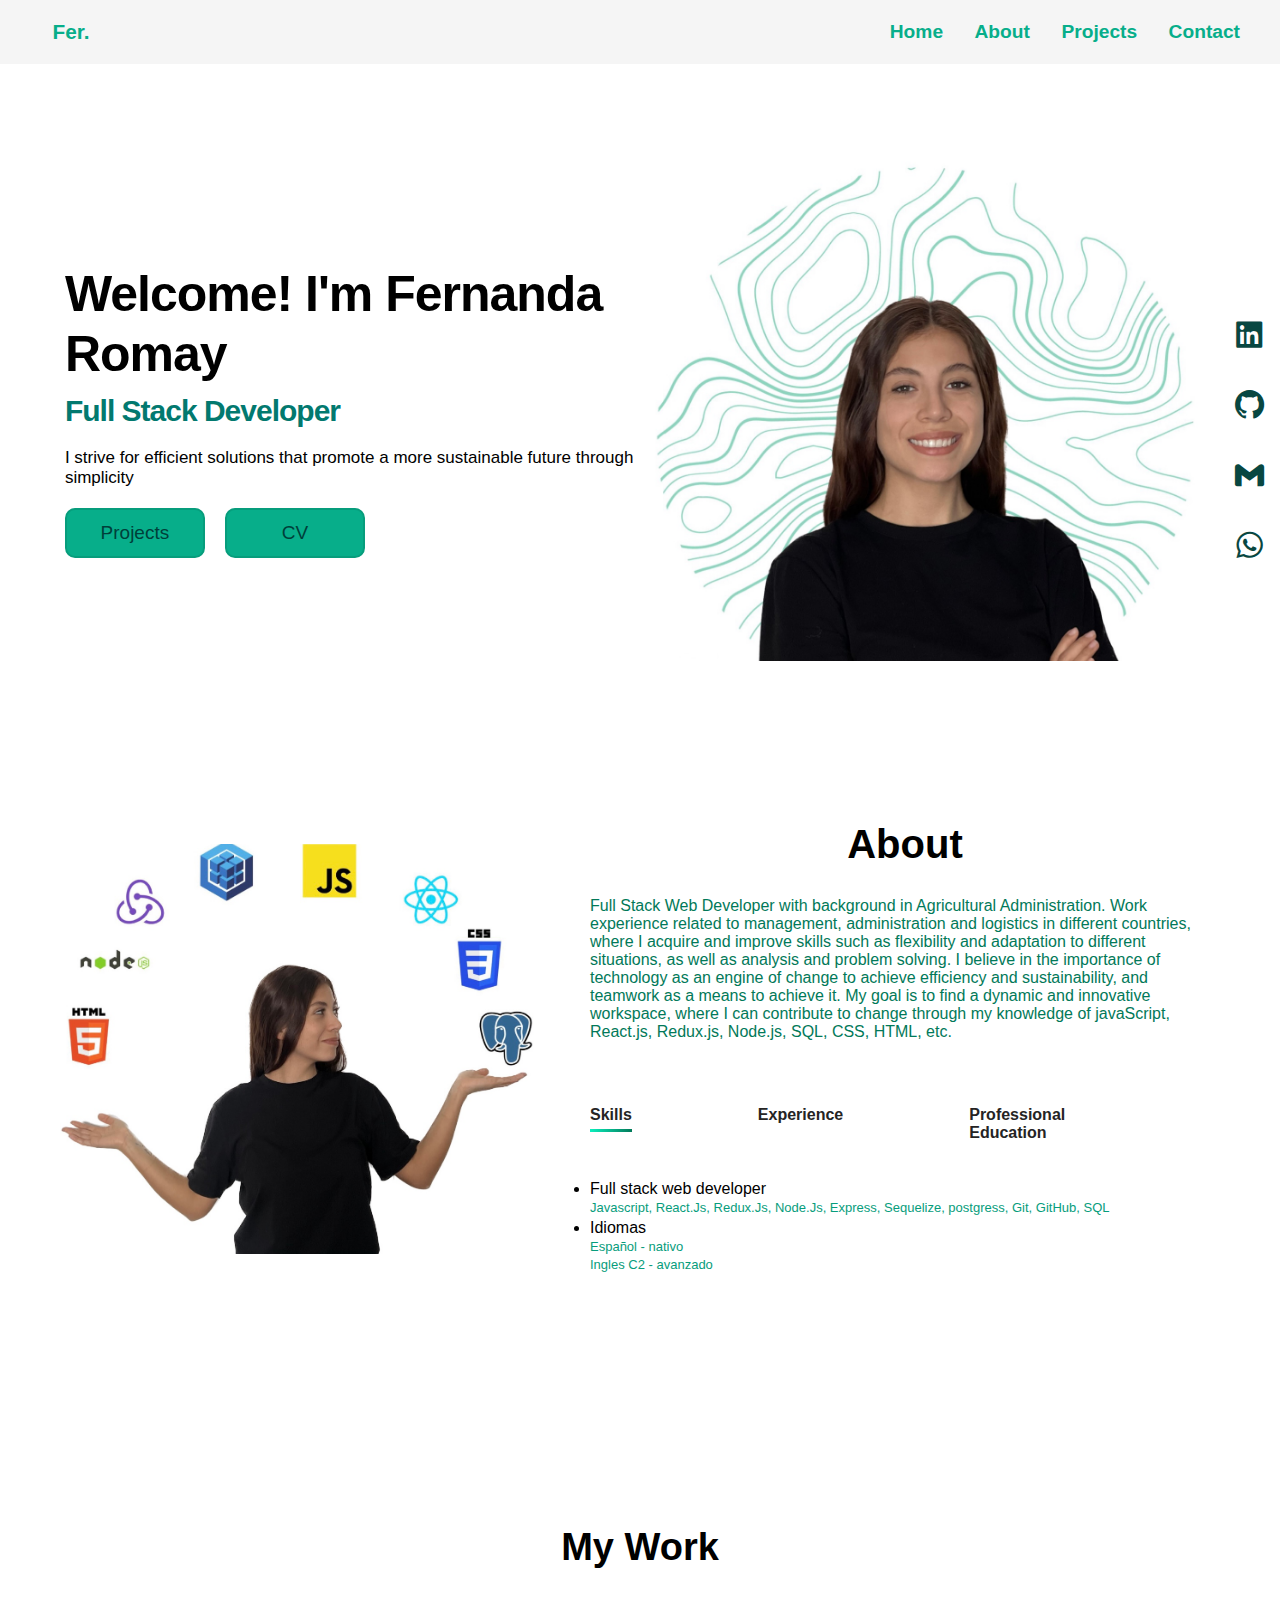
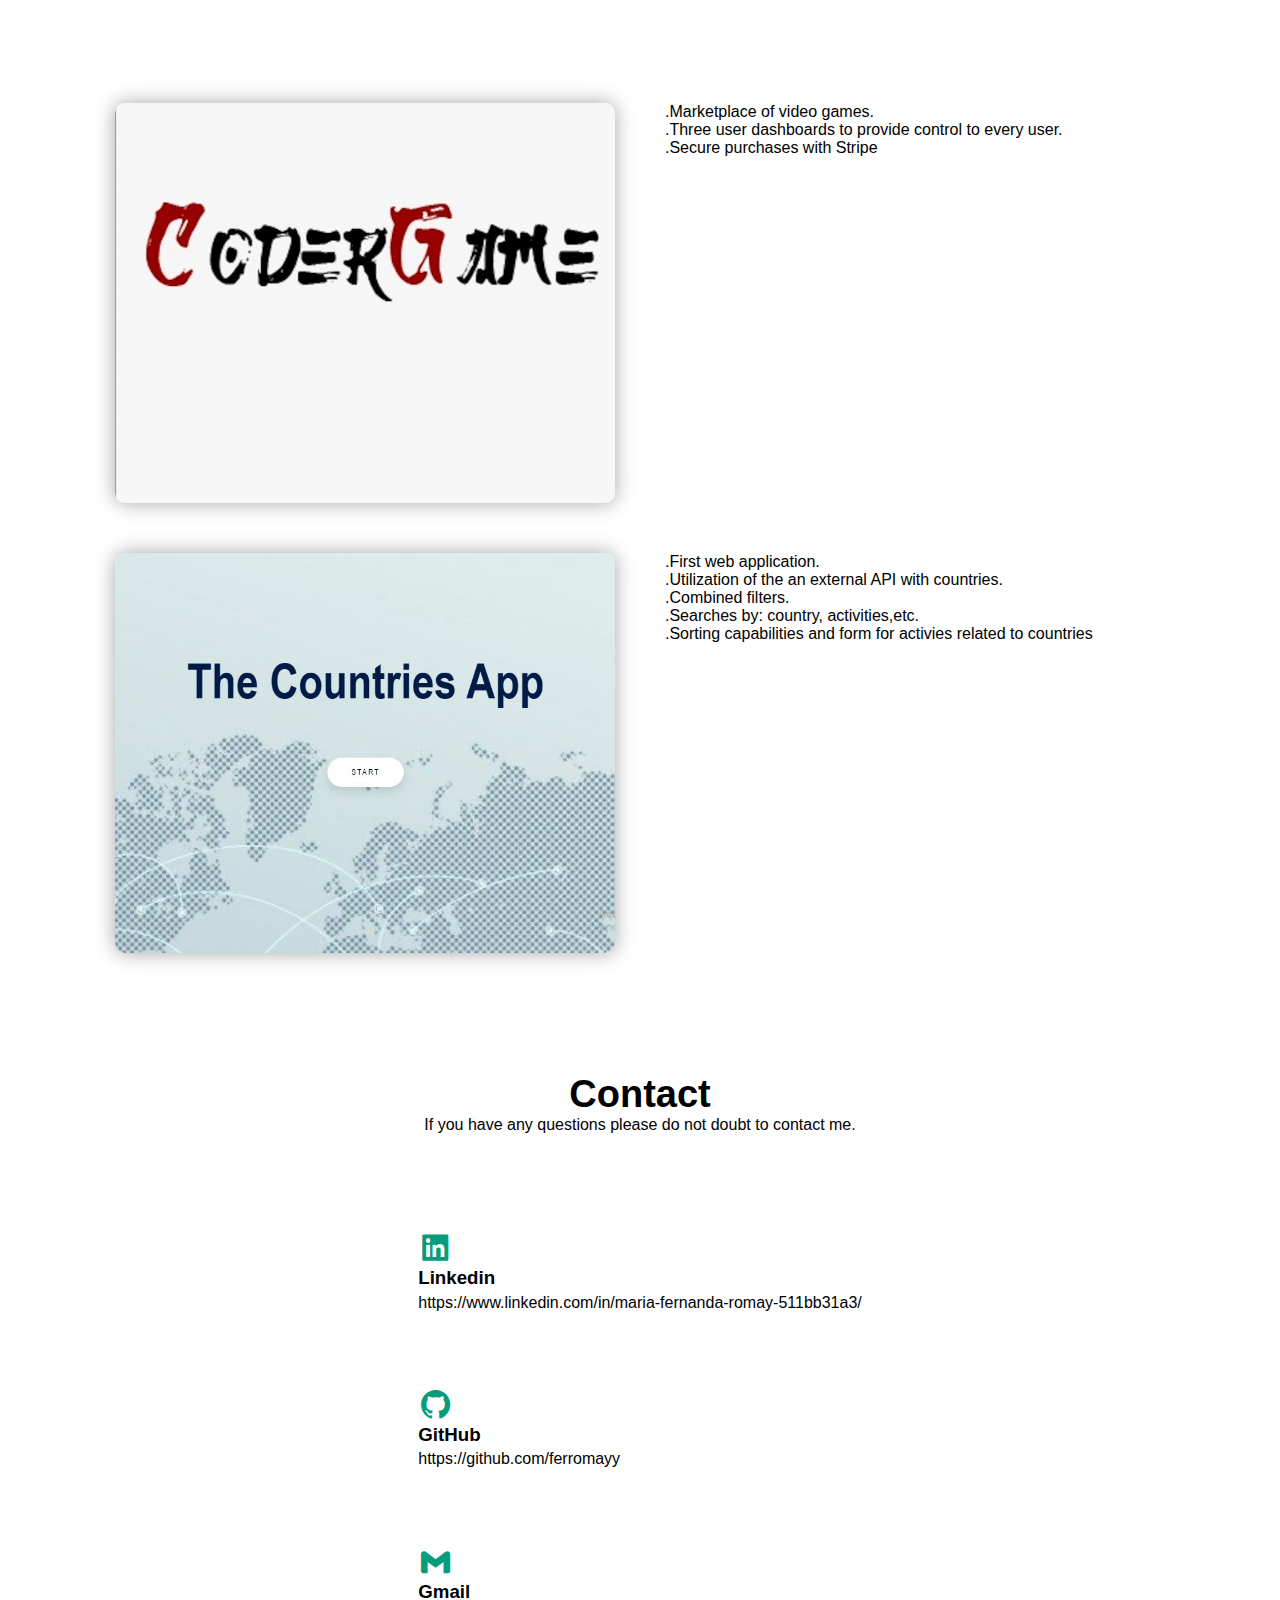
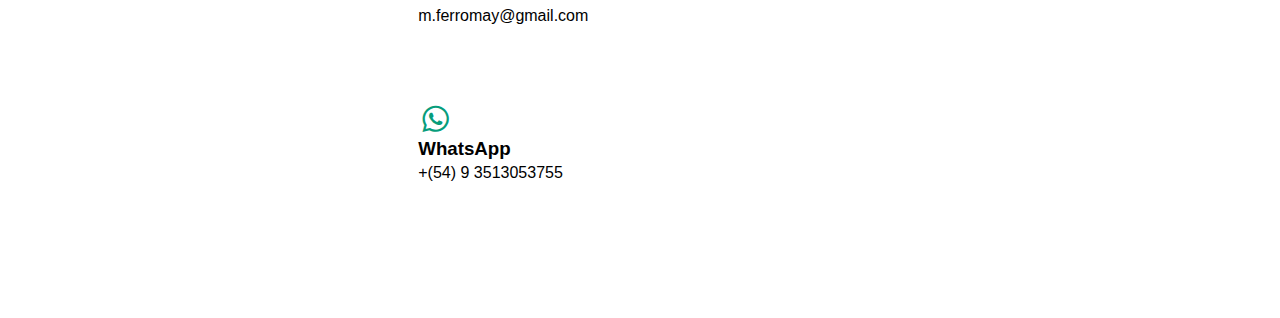
==== index.html @ 8a8bac2b "click photo" ====
<!DOCTYPE html>
<html lang="en">
  <head>
    <meta charset="UTF-8" />
    <meta http-equiv="X-UA-Compatible" content="IE=edge" />
    <meta name="viewport" content="width=device-width, initial-scale=1.0" />
    <link rel="stylesheet" href="porfolio.css" />
    <link rel="preconnect" href="https://fonts.googleapis.com" />
    <link rel="preconnect" href="https://fonts.gstatic.com" crossorigin />
    <link
      href="https://fonts.googleapis.com/css2?family=Roboto:wght@300;900&display=swap"
      rel="stylesheet"
    />
    <link
      href="https://unpkg.com/boxicons@2.1.4/css/boxicons.min.css"
      rel="stylesheet"
    />

    <title>Document</title>
  </head>
  <body id="homeH">
    <div id="homee">
      <div class="header">
        <a class="logo" href="#">Fer.</a>
        <nav>
          <a href="#homee" class="navBar">Home</a>
          <a href="#about" class="navBar">About</a>
          <a href="#portfolio" class="navBar">Projects</a>
          <a href="#contactt" class="navBar">Contact</a>
        </nav>
      </div>

      <section class="home">
        <div class="containerrr">
          <div class="home-content">
            <h1 class="content">Welcome! I'm Fernanda Romay</h1>
            <h3 class="content">Full Stack Developer</h3>
            <p class="content">
              I strive for efficient solutions that promote a more sustainable
              future through simplicity
            </p>
            <div class="btn-controller">
              <a href="#portfolio">Projects</a>
              <a href="#" id="btn-descargar">CV</a>
            </div>
          </div>
          <div class="imagee">
            <div class="imageee1" id="img3"></div>
          </div>
        </div>
        <div class="contact">
          <a href="https://www.linkedin.com/in/maria-fernanda-romay-511bb31a3/"
            ><i class="bx bxl-linkedin-square"></i
          ></a>
          <a href="https://github.com/ferromayy"
            ><i class="bx bxl-github"></i
          ></a>
          <a href="mailto:m.ferromay@gmail.com"><i class="bx bxl-gmail"></i></a>
          <a href="https://wa.me/5493513053755"
            ><i class="bx bxl-whatsapp"></i
          ></a>
        </div>
      </section>
    </div>
    <!-- ----------------about------------------------------ -->
    <div id="about">
      <div class="containerr">
        <div class="row">
          <div class="colum1">
            <div id="img4"></div>
          </div>
          <div class="colum2">
            <h1>About</h1>
            <p>
              Full Stack Web Developer with background in Agricultural
              Administration. Work experience related to management,
              administration and logistics in different countries, where I
              acquire and improve skills such as flexibility and adaptation to
              different situations, as well as analysis and problem solving. I
              believe in the importance of technology as an engine of change to
              achieve efficiency and sustainability, and teamwork as a means to
              achieve it. My goal is to find a dynamic and innovative workspace,
              where I can contribute to change through my knowledge of
              javaScript, React.js, Redux.js, Node.js, SQL, CSS, HTML, etc.
            </p>
            <div class="colum-2-3">
              <h3 class="tabb activee" onclick="opentab('skills')">Skills</h3>
              <h3 class="tabb" onclick="opentab('experience')">Experience</h3>
              <h3 class="tabb" onclick="opentab('professional education')">
                Professional Education
              </h3>
            </div>
            <div class="colum-content activeee" id="skills">
              <ul>
                <li>
                  <span> Full stack web developer</span> <br /><span
                    class="sentence"
                  >
                    Javascript, React.Js, Redux.Js, Node.Js, Express, Sequelize,
                    postgress, Git, GitHub, SQL</span
                  >
                </li>
                <li>
                  <span> Idiomas</span> <br />
                  <span class="sentence"
                    >Español - nativo <br />
                    Ingles C2 - avanzado</span
                  >
                </li>
              </ul>
            </div>
            <div class="colum-content" id="experience">
              <ul>
                <li>
                  <span>Teaching assistant Henry Bootcamp</span> <br />
                  <span class="sentence">
                    Coordinate a group of new joining students throughout the
                    bootcamp experience
                  </span>
                  <br />
                  <span class="sentence">
                    Guide students in the first steps of the course
                  </span>
                  <br />
                  <span class="sentence">
                    Provide assistance in solving exercises and encourage group
                    teamwork
                  </span>
                </li>
                <li>
                  <span>Administration. Tortuga Hostel</span> <br />
                  <span class="sentence">
                    Payment processing, invoicing, collection,Customer service
                    and reservation management.</span
                  >
                </li>
                <li>
                  <span>Co-Founder. Eirene Candles</span> <br /><span
                    class="sentence"
                  >
                    Implementing the strategic and operative plans of the,
                    coordinating network management, marketing and customer
                    service business.</span
                  >
                </li>
                <li>
                  <span>Supply chain administrator. Acopiacruz SRL</span> <br />
                  <span class="sentence">
                    Planning and control over suppliers and buyers
                  </span>
                  <br />
                  <span class="sentence"
                    >Invoicing with suppliers and buyers for month-end closing.
                  </span>
                </li>
              </ul>
            </div>
            <div class="colum-content" id="professional education">
              <ul>
                <li>
                  <span>Full Stack Web Developer. Henry Bootcamp</span> <br />
                  <span class="sentence">
                    700 hours of theoretical and practical courses
                  </span>
                </li>
                <li>
                  <span
                    >Degree in Agricultural Administration. Siglo XXI
                    University</span
                  >
                  <br />
                  <span class="sentence"> Completed.</span>
                </li>
              </ul>
            </div>
          </div>
        </div>
      </div>
    </div>
    <!-- -----------------------------PORTFOLIO------------------------- -->

    <div id="portfolio">
      <div class="container">
        <div class="tituloPortfolio">
          <h1 class="subtitle">My Work</h1>
        </div>
        <div class="workList">
          <div class="work" id="img1">
            <a
              href="https://github.com/ferromayy/CoderGame"
              class="project-link"
            >
              <div class="layer">
                <a href="https://github.com/ferromayy/CoderGame">
                  <h3>Codergame</h3>
                  <p>click for more info</p>
                </a>
              </div>
            </a>
          </div>
          <p>
            .Marketplace of video games. <br />
            .Three user dashboards to provide control to every user. <br />
            .Secure purchases with Stripe
          </p>
          <div class="work" id="img2">
            <a href="https://youtu.be/m0IdfXW7nZQ" class="project-link">
              <div class="layer">
                <a href="https://youtu.be/m0IdfXW7nZQ">
                  <h3>Countries App</h3>
                  <p>Click for more info</p>
                </a>
              </div>
            </a>
          </div>
          <p>
            .First web application. <br />
            .Utilization of the an external API with countries. <br />
            .Combined filters. <br />
            .Searches by: country, activities,etc. <br />
            .Sorting capabilities and form for activies related to countries
          </p>
        </div>
      </div>
    </div>

    <!----------------------------------contact------------------------------>

    <section id="contactt">
      <div class="contentt">
        <h2>Contact</h2>
        <p>If you have any questions please do not doubt to contact me.</p>
      </div>
      <div class="container4">
        <div class="contact4">
          <div class="box4">
            <div class="icon">
              <a
                href="https://www.linkedin.com/in/maria-fernanda-romay-511bb31a3/"
                ><i class="bx bxl-linkedin-square"></i
              ></a>
            </div>
            <div class="text">
              <h3>Linkedin</h3>
              <p>https://www.linkedin.com/in/maria-fernanda-romay-511bb31a3/</p>
            </div>
          </div>
          <div class="box4">
            <div class="icon">
              <a href="https://github.com/ferromayy"
                ><i class="bx bxl-github"></i
              ></a>
            </div>
            <div class="text">
              <h3>GitHub</h3>
              <p>https://github.com/ferromayy</p>
            </div>
          </div>
          <div class="box4">
            <div class="icon">
              <a href="mailto:m.ferromay@gmail.com"
                ><i class="bx bxl-gmail"></i
              ></a>
            </div>
            <div class="text">
              <h3>Gmail</h3>
              <p>m.ferromay@gmail.com</p>
            </div>
          </div>
          <div class="box4">
            <div class="icon">
              <a href="https://wa.me/5493513053755"
                ><i class="bx bxl-whatsapp"></i
              ></a>
            </div>
            <div class="text">
              <h3>WhatsApp</h3>
              <p>+(54) 9 3513053755</p>
            </div>
          </div>
        </div>
      </div>
    </section>

    <script>
      var tablinks = document.getElementsByClassName("tabb");
      var tabcontents = document.getElementsByClassName("colum-content");

      function opentab(tabname) {
        for (tablink of tablinks) {
          tablink.classList.remove("activee");
        }
        for (tabcontent of tabcontents) {
          tabcontent.classList.remove("activeee");
        }
        event.currentTarget.classList.add("activee");
        document.getElementById(tabname).classList.add("activeee");
      }

      document
        .getElementById("btn-descargar")
        .addEventListener("click", function () {
          var enlace = document.createElement("a");
          enlace.href =
            "https://docs.google.com/document/d/1o3PkPA6XCC09X92wIki9HeV-8hlhsYtzath4v94EsMU/export?format=pdf";
          enlace.download = "CVferromayEnglish.pdf";
          enlace.click();
        });
    </script>
  </body>
</html>
---- porfolio.css ----
* {
  margin: 0;
  padding: 0;
  box-sizing: border-box;
  text-decoration: none;
  font-family: "Poppins", sans-serif;
  letter-spacing: 0cap;
}
html {
  scroll-behavior: smooth;
}
#homee {
  border: dotted 1px white;
  margin: 0;
}

body {
  background-color: rgb(255, 255, 255);
  /* background-color: whitesmoke; */
}

.header {
  position: fixed;
  top: 0;
  left: 0;
  width: 100%;
  padding: 20px 15px;
  background: whitesmoke;
  /* background: linear-gradient(to right, #0befbd, #027959); */
  display: flex;
  justify-content: space-between;
  align-items: center;
  z-index: 100;
}

.navBar {
  font-size: 120%;
  color: #07ae8a;
  /* color: white; */
  text-decoration-line: none;
  font-weight: 900;
  padding-right: 25px;
  padding-left: 2px;
}

.navBar:hover,
.navBar.active {
  color: #003f3a;
}

.logo {
  font-size: 130%;
  font-weight: 850;
  text-decoration: none;
  color: #07ae8a;
  /* color: white; */
  text-decoration-line: none;
  padding-left: 3%;
}

.home {
  display: flex;
  align-items: center;
  margin-top: 160px;
  padding: 0 5%;
}

.home-content h1 {
  /* text-align: center; */
  font-size: 50px;
  font-weight: 900;
  line-height: 1.2;
  letter-spacing: -1px;
}

.home-content h3 {
  font-size: 30px;
  color: #02796f;
  margin: 10px 0 20px;
  letter-spacing: -1px;
}
.home-content p {
  font-size: 17px;
  margin: 10px 0 20px;
}

.btn-controller {
  display: flex;
  justify-content: space-between;
  width: 300px;
  height: 50px;
  overflow: hidden;
  transition: 0.5s;
}

.btn-controller a {
  position: relative;
  display: inline-flex;
  justify-content: center;
  align-items: center;
  background: #07ae8a;
  width: 140px;
  height: 100%;
  border: #079d7c 2px solid;
  border-radius: 10px;
  font-size: 19px;
  text-decoration: none;
  font-weight: 300;
  color: #003f3a;
  z-index: 1;
  overflow: hidden;
}
.btn-controller a::before {
  content: "";
  position: absolute;
  top: 0;
  left: 0;
  width: 0;
  height: 100%;
  background-color: #f2f5f4;
  z-index: -1;
  transition: 0.5s;
}

.btn-controller a:hover::before {
  width: 100%;
  z-index: -1;
}

.contact {
  margin-top: 5%;
  margin-right: -6%;
  display: flex;
  flex-direction: column;
  align-items: center;
  justify-content: center;
}

.contact a {
  position: relative;
  display: inline-flex;
  align-items: center;
  justify-content: center;
  width: 70px;
  height: 70px;
  background-color: white;
  border: whitesmoke;
  text-decoration: none;
  color: #084741;
  font-size: 35px;
  z-index: 1;
  border-radius: 10%;
  overflow: hidden;
}
.contact a::before {
  color: #003f3a;
  content: "";
  position: absolute;
  top: 0;
  left: 0;
  width: 0;
  height: 100%;
  background-color: #f2f5f4;

  z-index: -1;
  transition: 0.5s;
}

.contact a:hover::before {
  width: 100%;
}

#img3 {
  background-image: url(img/2617C765-BA88-41E9-8394-9683A6A7833C.jpg);
  background-size: cover;
  display: flex;
  justify-content: center;
  background-position: center center;
  background-repeat: no-repeat;
  height: 500px;
  width: 580px;
}

.containerrr {
  margin: auto;
  display: flex;
  flex-direction: row;
  justify-content: space-between;
  align-items: center;
}
@media (max-width: 767px) {
  .home {
    flex-direction: column;
    align-items: center;
  }

  .btn-controller {
    width: 250px;
  }

  .contact {
    display: flex;
    justify-content: center;
    flex-direction: row;
    margin-top: 20px;
    margin-right: 0;
  }
  .contact a {
    width: 50px;
    height: 50px;
    font-size: 25px;
    margin: 5px;
  }

  #img3 {
    height: 300px;
    width: 350px;
  }
}
@media (min-width: 100px) and (max-width: 1100px) {
  .containerrr {
    flex-direction: column;
  }
}

/* -----------about---------------- */

#about {
  padding: 150px 0;
}
.row {
  display: flex;
  justify-content: space-evenly;
  align-items: center;
  padding: 10px;
}
.colum1 {
  display: flex;
  justify-content: center;
}

#img4 {
  background-image: url(img/5D5A8C2C-138E-40E4-97D9-7801634BD71C.jpg);
  background-size: cover;
  background-position: center center;
  background-repeat: no-repeat;
  width: 480px;
  height: 410px;
}
.colum2 {
  display: flex;
  justify-content: center;
  align-items: center;
  flex-direction: column;
  gap: 20px;
  width: 50%;
}

.colum2 h1 {
  font-size: 40px;
  margin-bottom: 10px;
}
.colum2 p {
  color: #027959;
  margin-bottom: 30px;
}

.colum-2-3 {
  display: flex;
  align-items: flex-start;
  margin: 15px;

  width: 100%;
}

.tabb {
  font-size: medium;
  margin-right: 20%;
  color: rgb(37, 36, 36);
  cursor: pointer;
  position: relative;
}
.tabb::after {
  content: "";
  width: 0;
  height: 3px;
  background: linear-gradient(to right, #0befbd, #027959);
  position: absolute;
  left: 0;
  bottom: -8px;
  transition: 0.5s;
}

.tabb.activee::after {
  width: 100%;
}
.colum-content {
  width: 100%;
}
.colum-content ul li {
  margin: 0.5% 0;
}

.sentence {
  color: #079d7c;
  font-size: small;
}
.colum-content {
  display: none;
}

.colum-content.activeee {
  display: block;
}

@media (max-width: 800px) {
  .row {
    flex-direction: column;
  }

  .colum2 {
    width: 100%;
  }

  #img4 {
    width: 300px; /* Utilizamos el 100% para que se ajuste al ancho del contenedor en pantallas pequeñas */
    height: 300px;
    /* padding-top: 20.416%;  */
  }
}
/* ------------------PORTFOLIO------------------ */

#portfolio {
  padding: 20px;

  display: flex;
  align-items: center;
  justify-content: center;
}
.subtitle {
  font-size: 38px;
}
.tituloPortfolio {
  margin: 70px;
  display: flex;
  align-items: center;
  justify-content: center;

  padding-bottom: 5%;
}
.subtitle .container {
  display: flex;
  align-items: center;
  justify-content: center;
  flex-direction: column;
}

.workList {
  padding: 10px;
  display: grid;
  grid-template-columns: 1fr 1fr;
  gap: 50px;
}

.work {
  width: 500px;
  height: 400px;
  border-radius: 15px;
}

.work {
  border-radius: 10px;
  position: relative;
  overflow: hidden;
  box-shadow: 0px 0px 20px 0px rgba(0, 0, 0, 0.356);
}

.work img {
  width: 100%;
  height: 100%;
  object-fit: cover;
  max-width: 100%;
  border-radius: 10px;
  display: block;
  transition: transform 0.5s;
}
.work .project-link {
  display: block;
  width: 100%;
  height: 100%;
  text-decoration: none;
}

#img1 {
  background-size: cover;
  background-image: url(img/WhatsApp\ Image\ 2023-07-20\ at\ 4.06.33\ PM.jpeg);
  background-position: center center;
  background-repeat: no-repeat;
}

#img2 {
  background-image: url(img/WhatsApp\ Image\ 2023-07-20\ at\ 4.06.35\ PM.jpeg);
  background-size: cover;
  background-position: center center;
  background-repeat: no-repeat;
}

.layer {
  background: #07ae8a;
  width: 100%;
  height: 0%;
  border-radius: 10px;
  position: absolute;
  left: 0;
  bottom: 0;
  overflow: hidden;
  display: flex;
  align-items: center;
  justify-content: space-between;
  flex-direction: column;
  text-align: center;
  transition: height 0.8s;
}

a {
  text-decoration: none;
}

.layer h3 {
  color: white;
  margin: 5px;
  margin-bottom: 70px;
  width: 100px;
  height: 180px;

  font-size: 150%;
  display: flex;
  align-items: center;
  justify-content: space-between;
  flex-direction: column;
}

.layer p {
  color: white;
  margin: 5px;

  margin-bottom: 150px;
  display: flex;
  align-items: center;
  justify-content: space-between;
  flex-direction: column;
}

.work:hover img {
  transform: scale(1.1);
}

.work:hover .layer {
  height: 100%;
}

@media (max-width: 800px) {
  .workList {
    grid-template-columns: 1fr;
  }
  #img1 {
    width: 350px;
    height: 300px;
  }
  #img2 {
    width: 350px;
    height: 300px;
  }
}

/* -------------contact--------------------- */
.contact4 {
  margin-top: -9%;
  position: relative;
  min-height: 100vh;
  padding: 20px 100px;
  display: flex;
  justify-content: center;
  /* align-items: center; */
  flex-direction: column;
  background-size: cover;
}

#contactt .contentt {
  max-width: 200%;
  text-align: center;
}

#contactt .contentt h2 {
  font-size: 38px;
}

.container4 {
  display: flex;
  justify-content: center;
  align-items: center;
}

#contactt {
  margin-top: 7%;
}
.box4 {
  margin-top: 12%;
  padding-top: 5%;
}
.text p {
  margin-top: 1%;
}
.icon a i {
  font-size: 35px;
  color: #079d7c;
}

.box4 h3 {
  /* color: #079d7c; */
}

@media (min-width: 100px) and (max-width: 1100px) {
  .row {
    flex-direction: column;
    display: flex;
    justify-content: center;
    align-items: center;
  }
  .colum2 {
    width: 100%;
  }
}
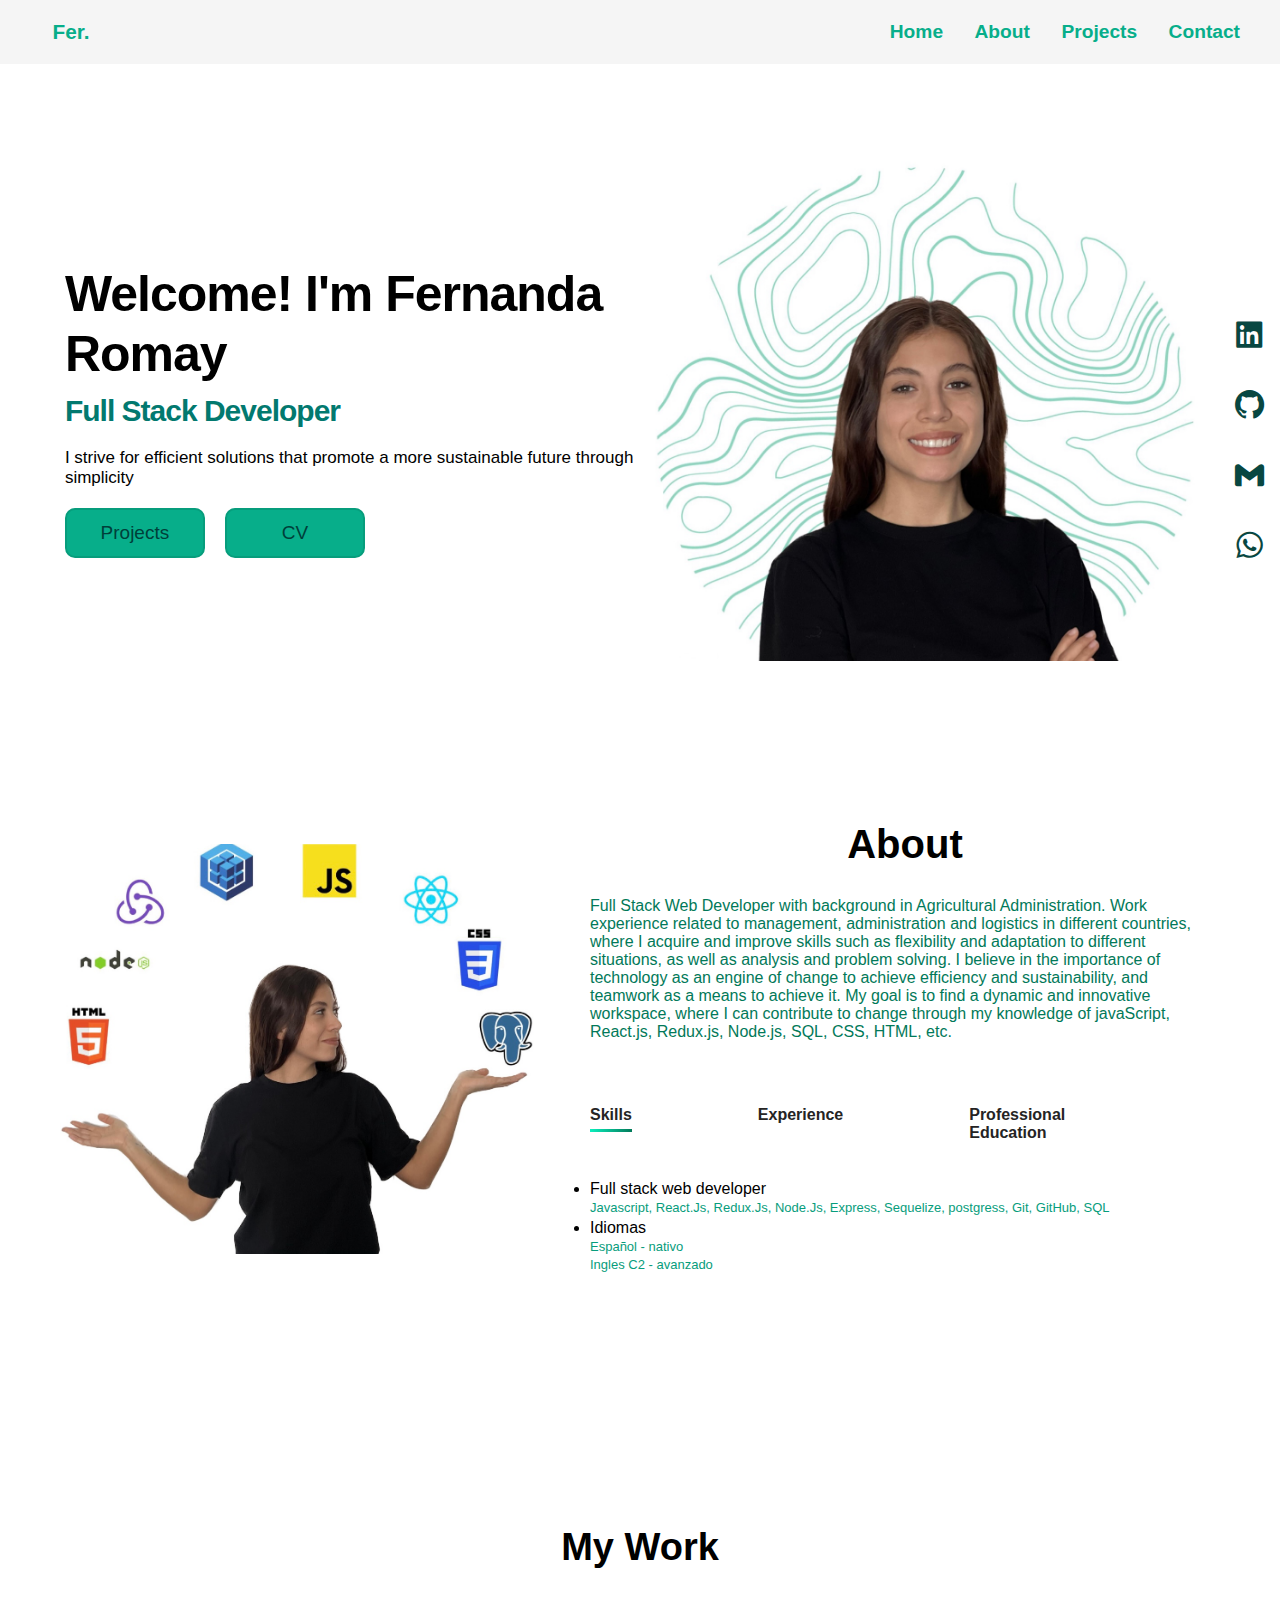
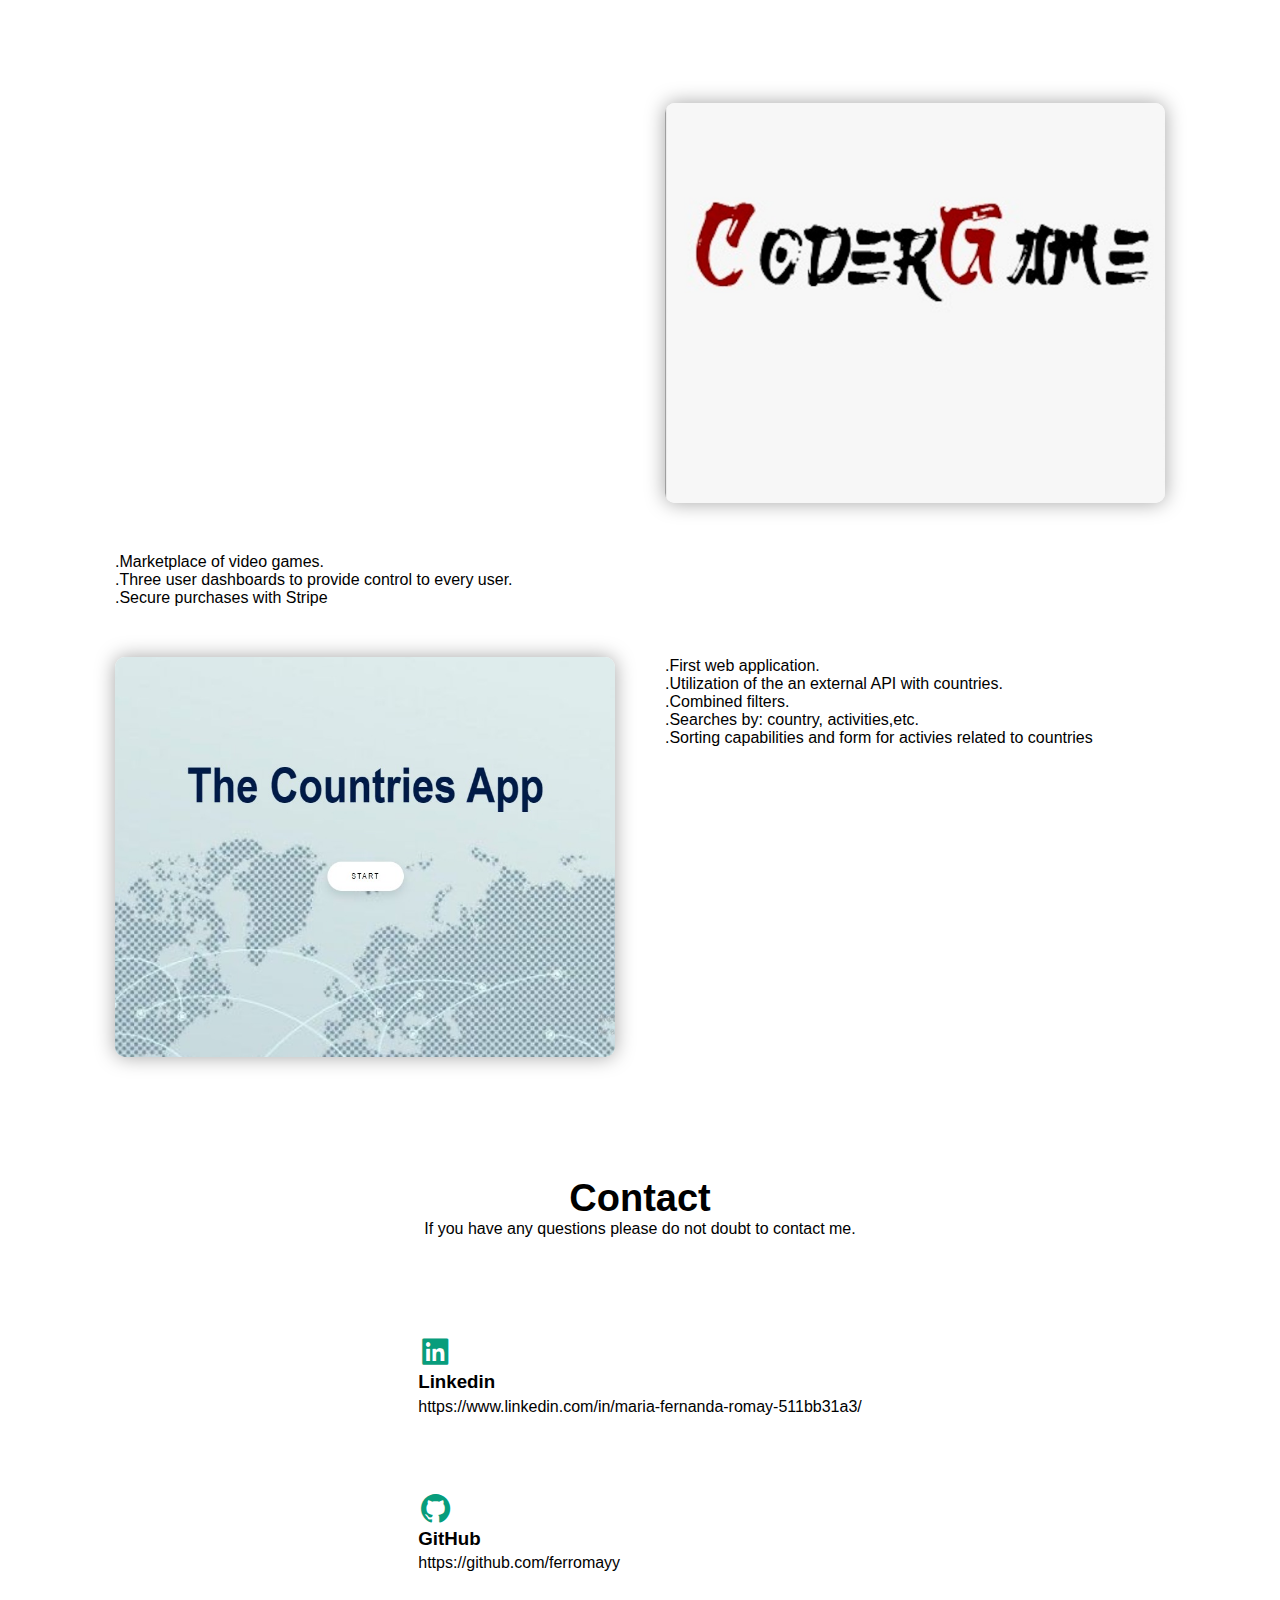
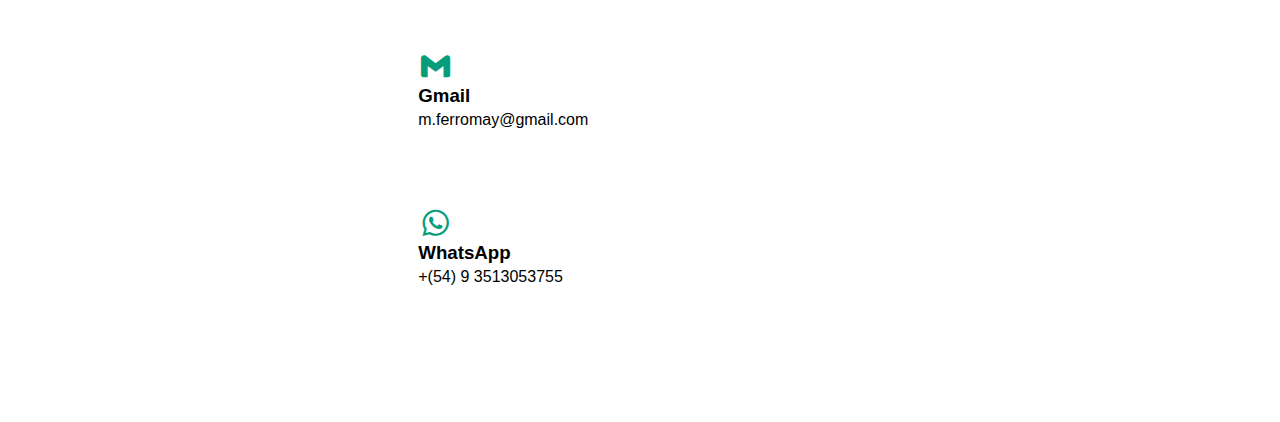
==== commit 0ad61ef8: "touch changes" ====
--- a/index.html
+++ b/index.html
@@ -185,11 +185,12 @@
           <h1 class="subtitle">My Work</h1>
         </div>
         <div class="workList">
+          <a
+          href="https://github.com/ferromayy/CoderGame"
+          class="project-link"
+        >
           <div class="work" id="img1">
-            <a
-              href="https://github.com/ferromayy/CoderGame"
-              class="project-link"
-            >
+          
               <div class="layer">
                 <a href="https://github.com/ferromayy/CoderGame">
                   <h3>Codergame</h3>
@@ -203,8 +204,9 @@
             .Three user dashboards to provide control to every user. <br />
             .Secure purchases with Stripe
           </p>
+          <a href="https://youtu.be/m0IdfXW7nZQ" class="project-link">
           <div class="work" id="img2">
-            <a href="https://youtu.be/m0IdfXW7nZQ" class="project-link">
+            
               <div class="layer">
                 <a href="https://youtu.be/m0IdfXW7nZQ">
                   <h3>Countries App</h3>
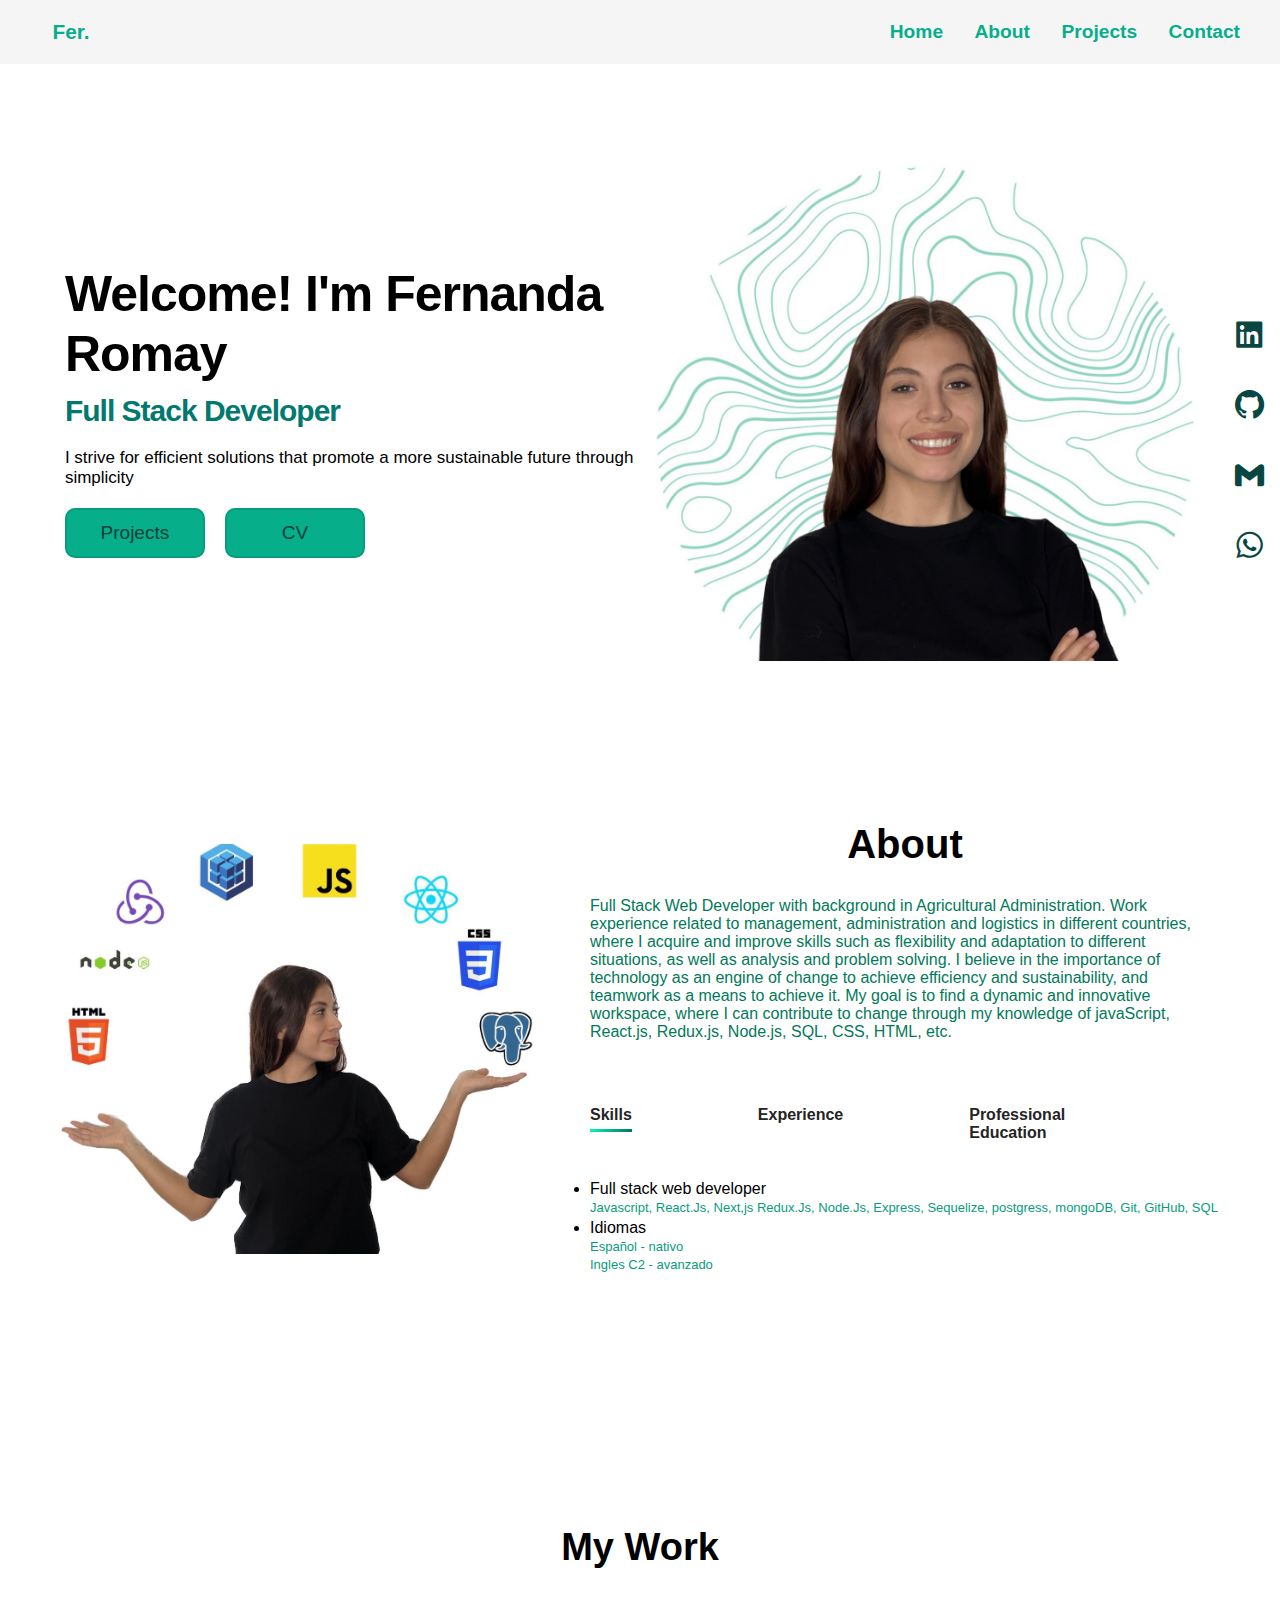
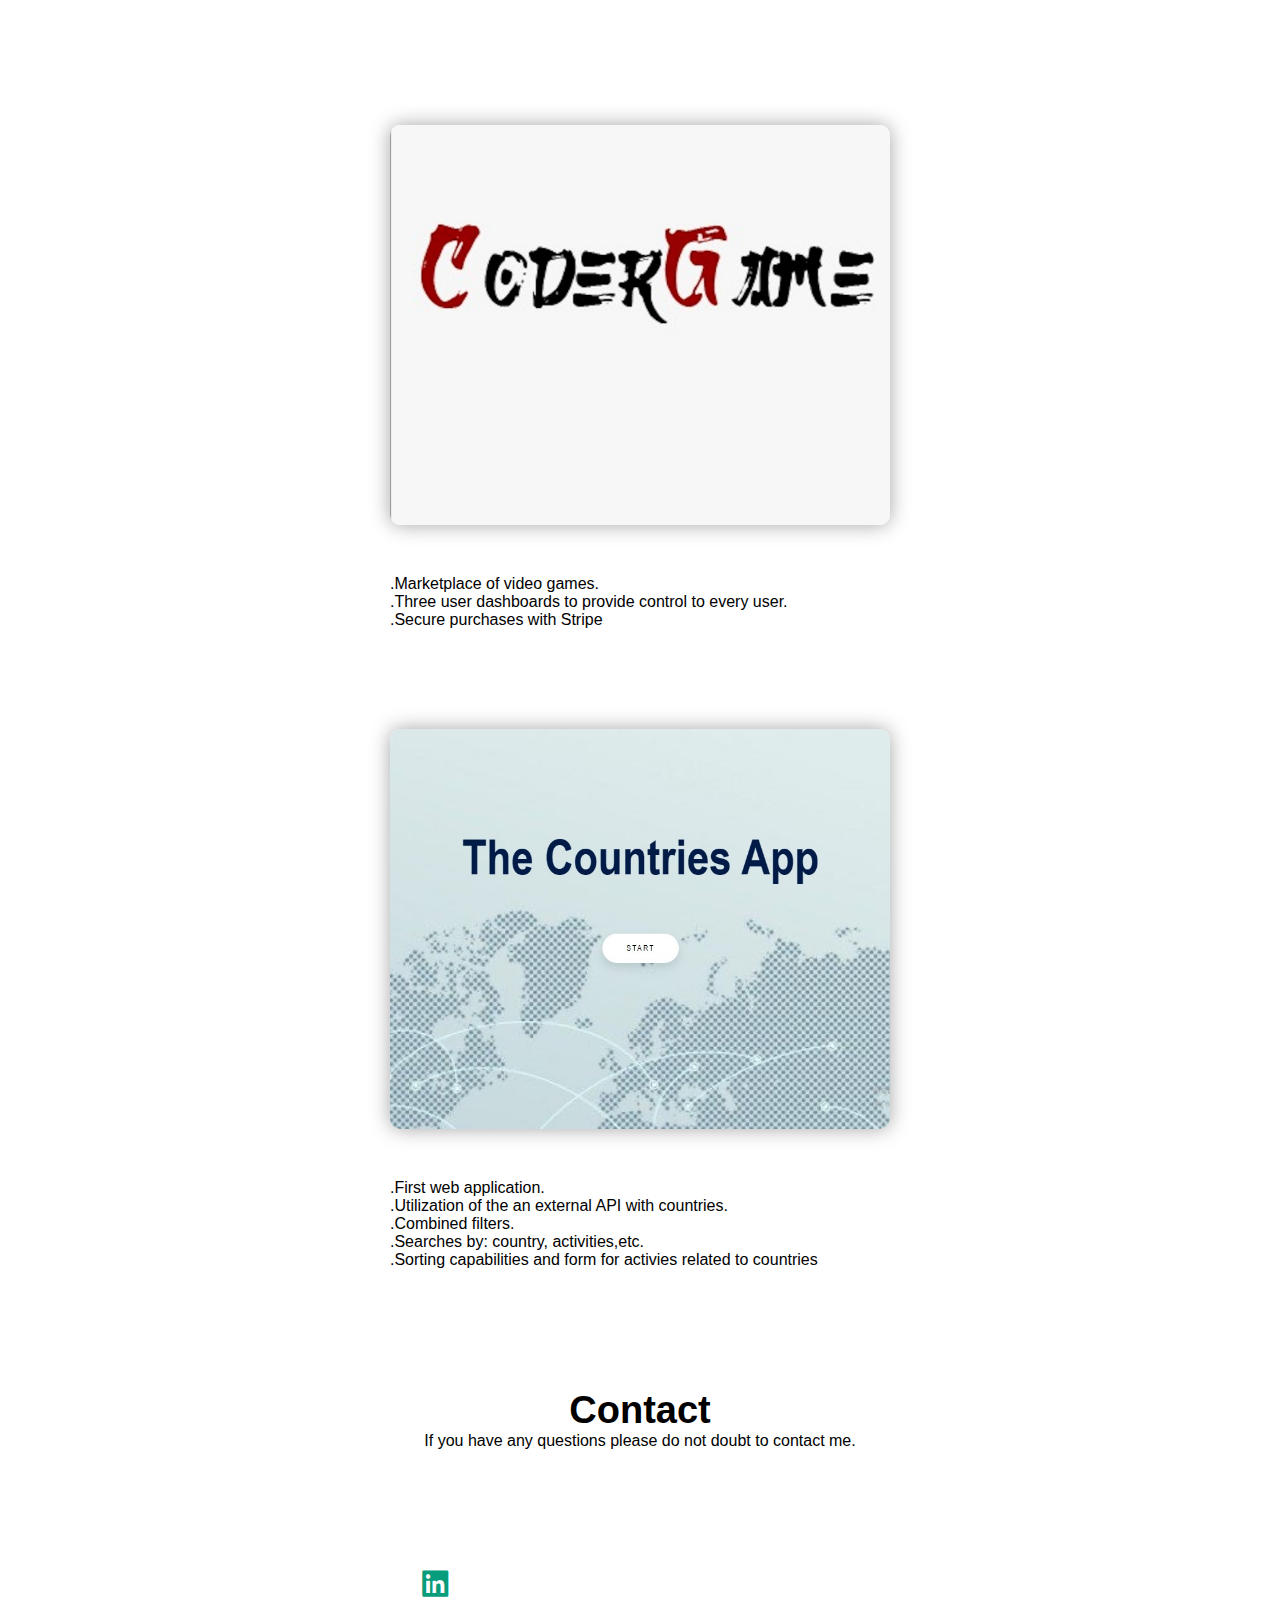
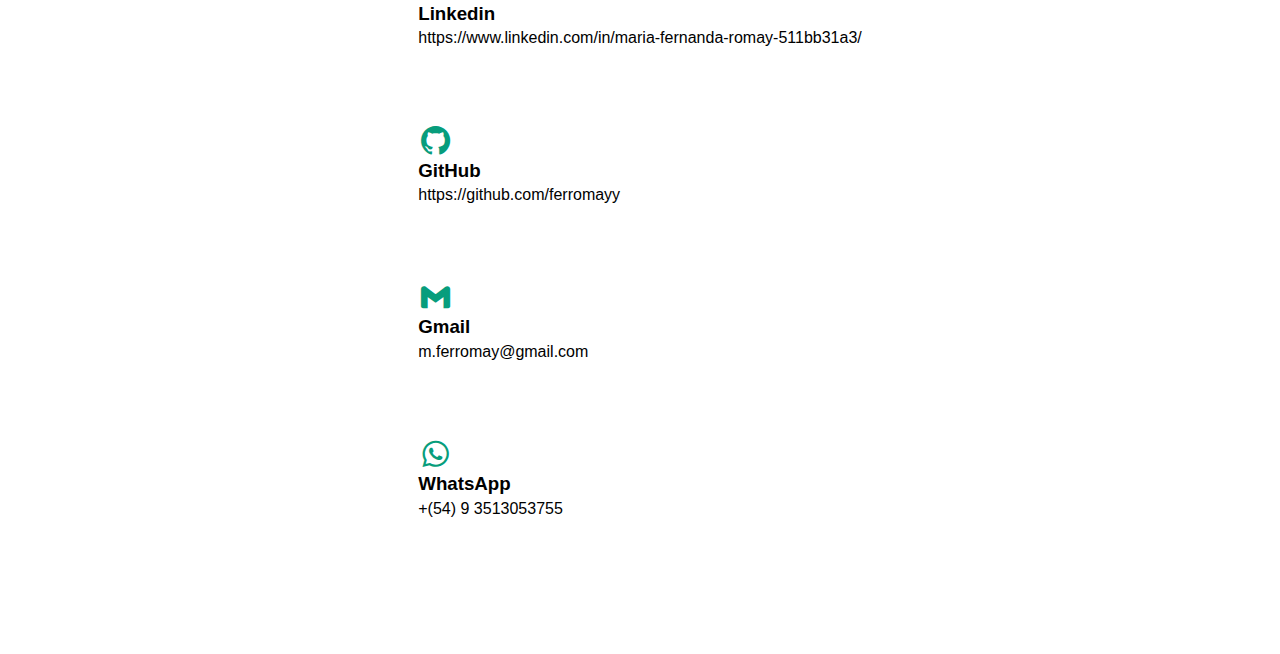
==== commit 7cbae9f4: "add knowledge in about" ====
--- a/index.html
+++ b/index.html
@@ -96,8 +96,8 @@
                   <span> Full stack web developer</span> <br /><span
                     class="sentence"
                   >
-                    Javascript, React.Js, Redux.Js, Node.Js, Express, Sequelize,
-                    postgress, Git, GitHub, SQL</span
+                    Javascript, React.Js, Next,js Redux.Js, Node.Js, Express, Sequelize,
+                    postgress, mongoDB, Git, GitHub, SQL</span
                   >
                 </li>
                 <li>
--- a/porfolio.css
+++ b/porfolio.css
@@ -216,6 +216,16 @@
     height: 300px;
     width: 350px;
   }
+
+  .navBar {
+    font-size: 90%;
+    color: #07ae8a;
+    /* color: white; */
+    text-decoration-line: none;
+    font-weight: 900;
+    padding-right: 25px;
+    padding-left: 2px;
+  }
 }
 @media (min-width: 100px) and (max-width: 1100px) {
   .containerrr {
@@ -323,9 +333,8 @@
   }
 
   #img4 {
-    width: 300px; /* Utilizamos el 100% para que se ajuste al ancho del contenedor en pantallas pequeñas */
+    width: 300px;
     height: 300px;
-    /* padding-top: 20.416%;  */
   }
 }
 /* ------------------PORTFOLIO------------------ */
@@ -358,7 +367,7 @@
 .workList {
   padding: 10px;
   display: grid;
-  grid-template-columns: 1fr 1fr;
+  /* grid-template-columns: 1fr 1fr; */
   gap: 50px;
 }
 
@@ -499,6 +508,7 @@
   display: flex;
   justify-content: center;
   align-items: center;
+  margin-top: 1.5%;
 }
 
 #contactt {
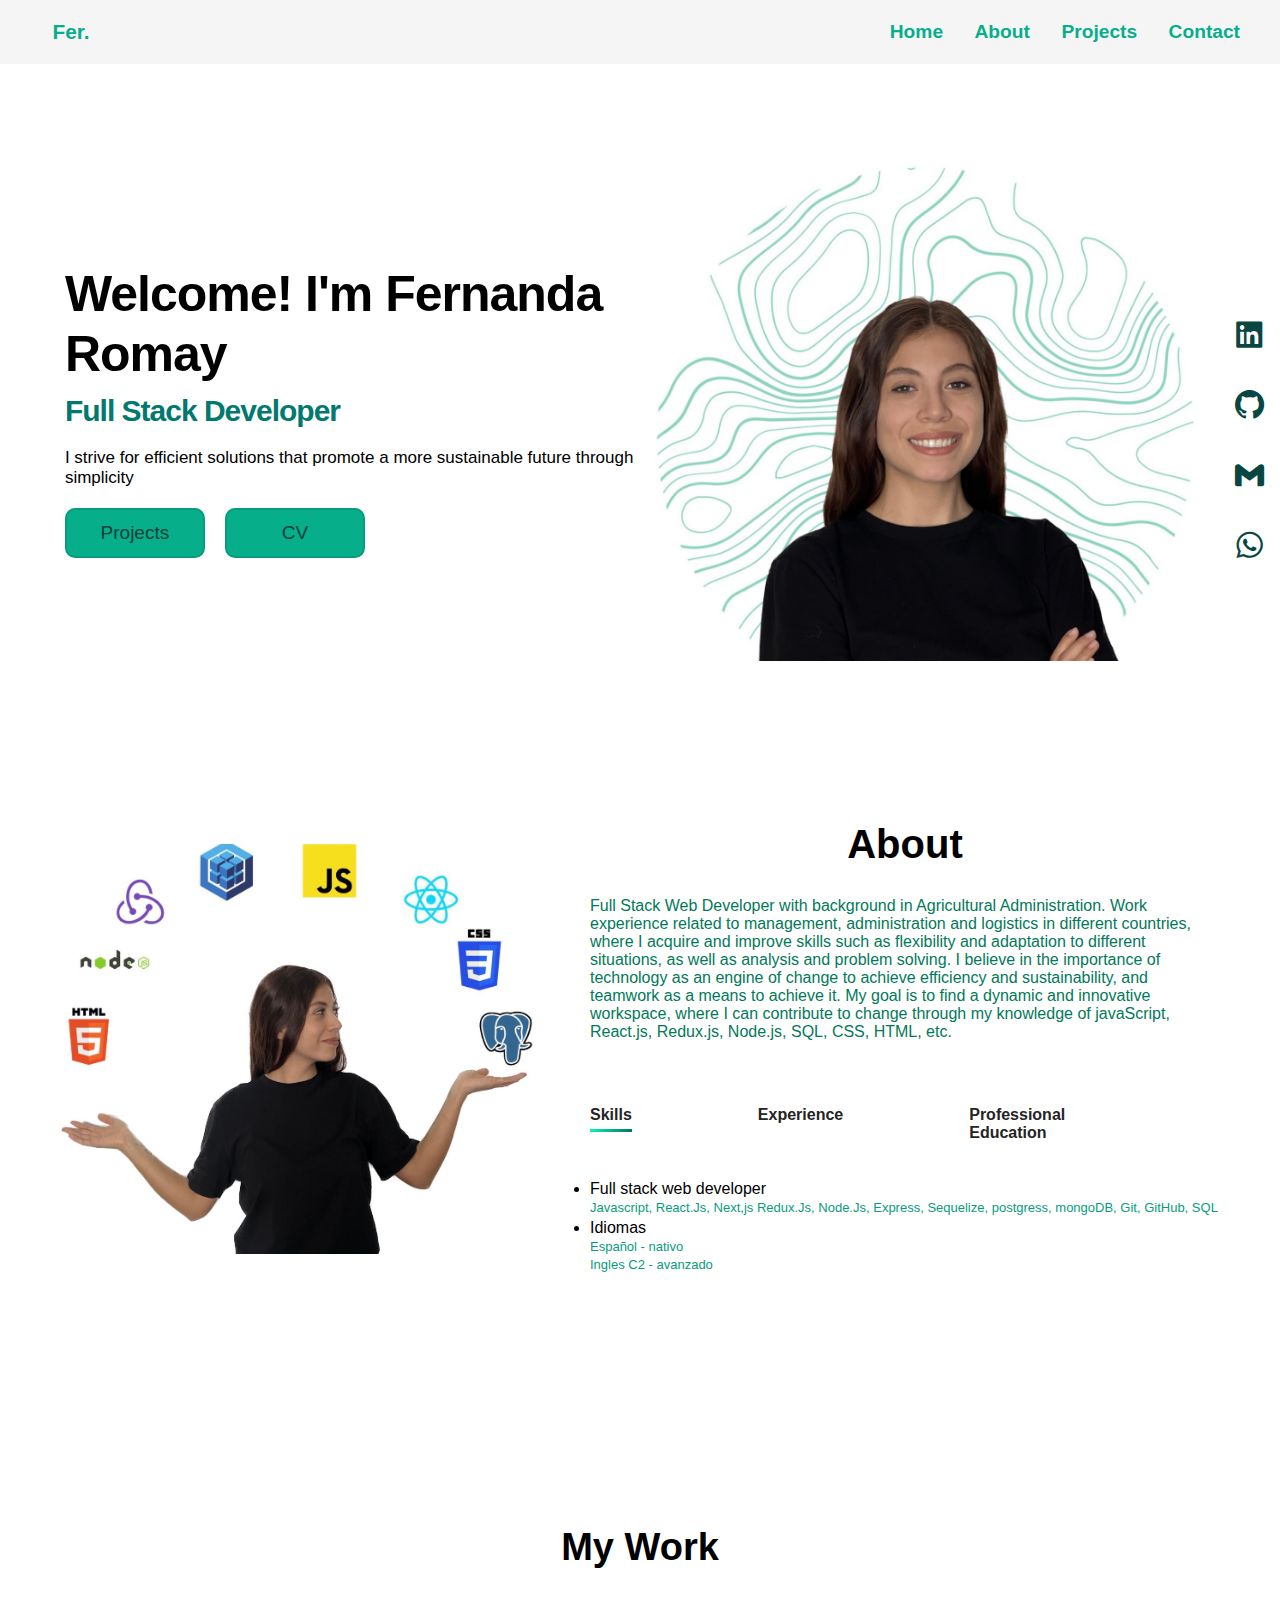
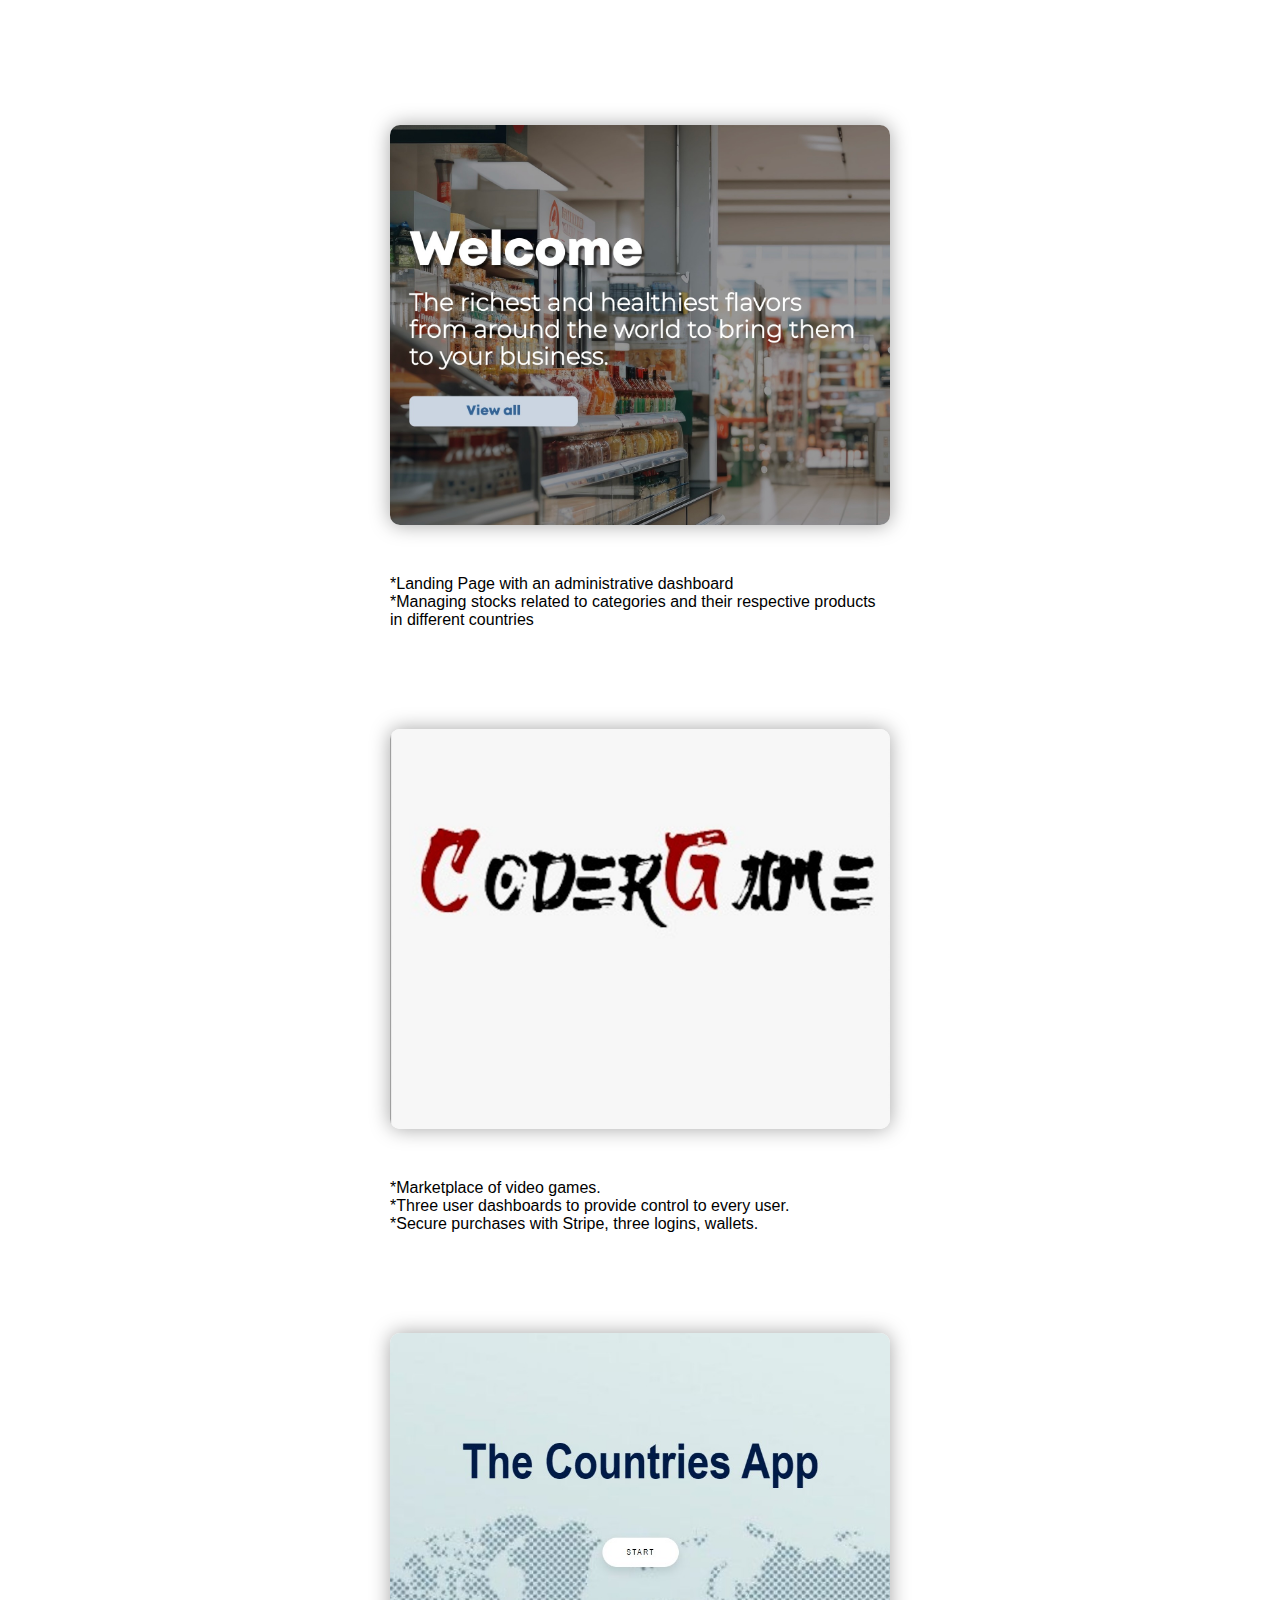
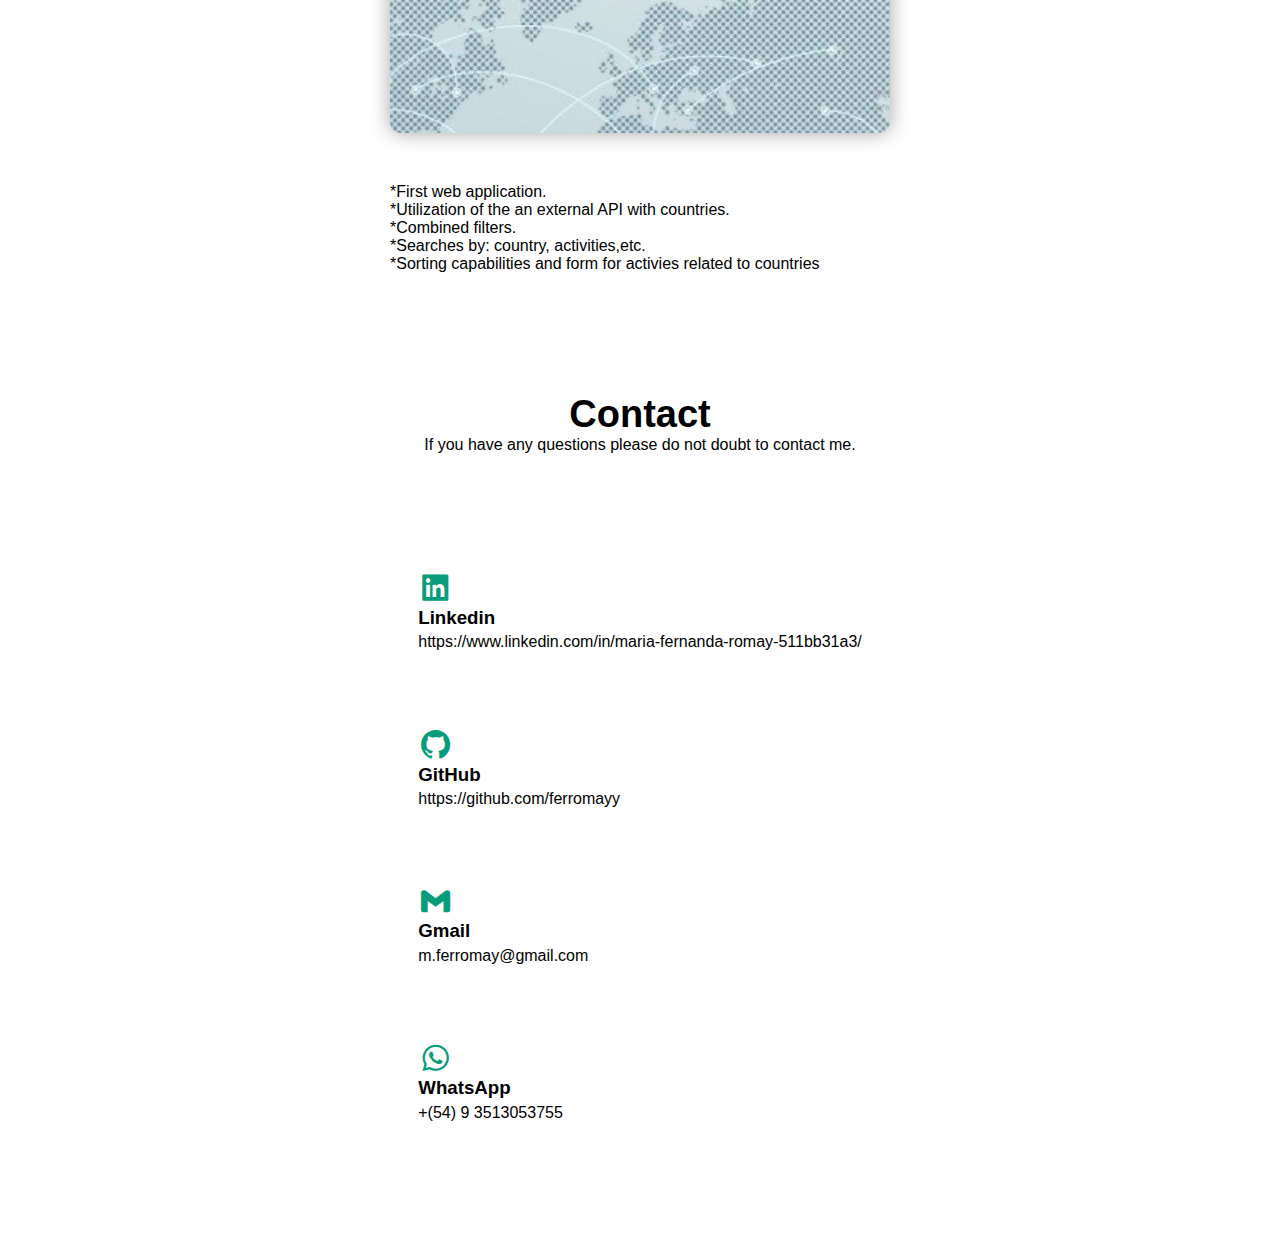
==== commit 0eca5cc6: "add new project" ====
--- a/index.html
+++ b/index.html
@@ -69,6 +69,7 @@
           <div class="colum1">
             <div id="img4"></div>
           </div>
+          
           <div class="colum2">
             <h1>About</h1>
             <p>
@@ -189,39 +190,56 @@
           href="https://github.com/ferromayy/CoderGame"
           class="project-link"
         >
-          <div class="work" id="img1">
+          <div class="work" id="img6">
           
               <div class="layer">
-                <a href="https://github.com/ferromayy/CoderGame">
-                  <h3>Codergame</h3>
+                <a href="https://youtu.be/60HghDKfVxs">
+                  <h3>Global Market</h3>
                   <p>click for more info</p>
                 </a>
               </div>
             </a>
           </div>
           <p>
-            .Marketplace of video games. <br />
-            .Three user dashboards to provide control to every user. <br />
-            .Secure purchases with Stripe
+            *Landing Page with an administrative dashboard <br/>
+            *Managing stocks related to categories and their respective products <br/> 
+                  in different countries
           </p>
-          <a href="https://youtu.be/m0IdfXW7nZQ" class="project-link">
-          <div class="work" id="img2">
+          <a href="https://www.youtube.com/watch?v=lItZSRBpo7o" class="project-link">
+          <div class="work" id="img1">
             
               <div class="layer">
-                <a href="https://youtu.be/m0IdfXW7nZQ">
-                  <h3>Countries App</h3>
+                <a href="https://www.youtube.com/watch?v=lItZSRBpo7o">
+                  <h3>Codergame</h3>
                   <p>Click for more info</p>
                 </a>
               </div>
             </a>
           </div>
           <p>
-            .First web application. <br />
-            .Utilization of the an external API with countries. <br />
-            .Combined filters. <br />
-            .Searches by: country, activities,etc. <br />
-            .Sorting capabilities and form for activies related to countries
+            *Marketplace of video games. <br />
+            *Three user dashboards to provide control to every user. <br />
+            *Secure purchases with Stripe, three logins, wallets.
           </p>
+          <a href="https://youtu.be/m0IdfXW7nZQ" class="project-link">
+            <div class="work" id="img2">
+              
+                <div class="layer">
+                  <a href="https://youtu.be/m0IdfXW7nZQ">
+                    <h3>Countries App</h3>
+                    <p>Click for more info</p>
+                  </a>
+                </div>
+              </a>
+            </div>
+            <p>
+              *First web application. <br />
+              *Utilization of the an external API with countries. <br />
+              *Combined filters. <br />
+              *Searches by: country, activities,etc. <br />
+              *Sorting capabilities and form for activies related to countries
+            </p>
+          
         </div>
       </div>
     </div>
--- a/porfolio.css
+++ b/porfolio.css
@@ -365,6 +365,9 @@
 }
 
 .workList {
+  display: flex;
+  align-items: center;
+  justify-content: center;
   padding: 10px;
   display: grid;
   /* grid-template-columns: 1fr 1fr; */
@@ -399,6 +402,12 @@
   height: 100%;
   text-decoration: none;
 }
+#img6 {
+  background-size: cover;
+  background-image: url(img/GlobalMarkets.jpeg);
+  background-position: center center;
+  background-repeat: no-repeat;
+}
 
 #img1 {
   background-size: cover;
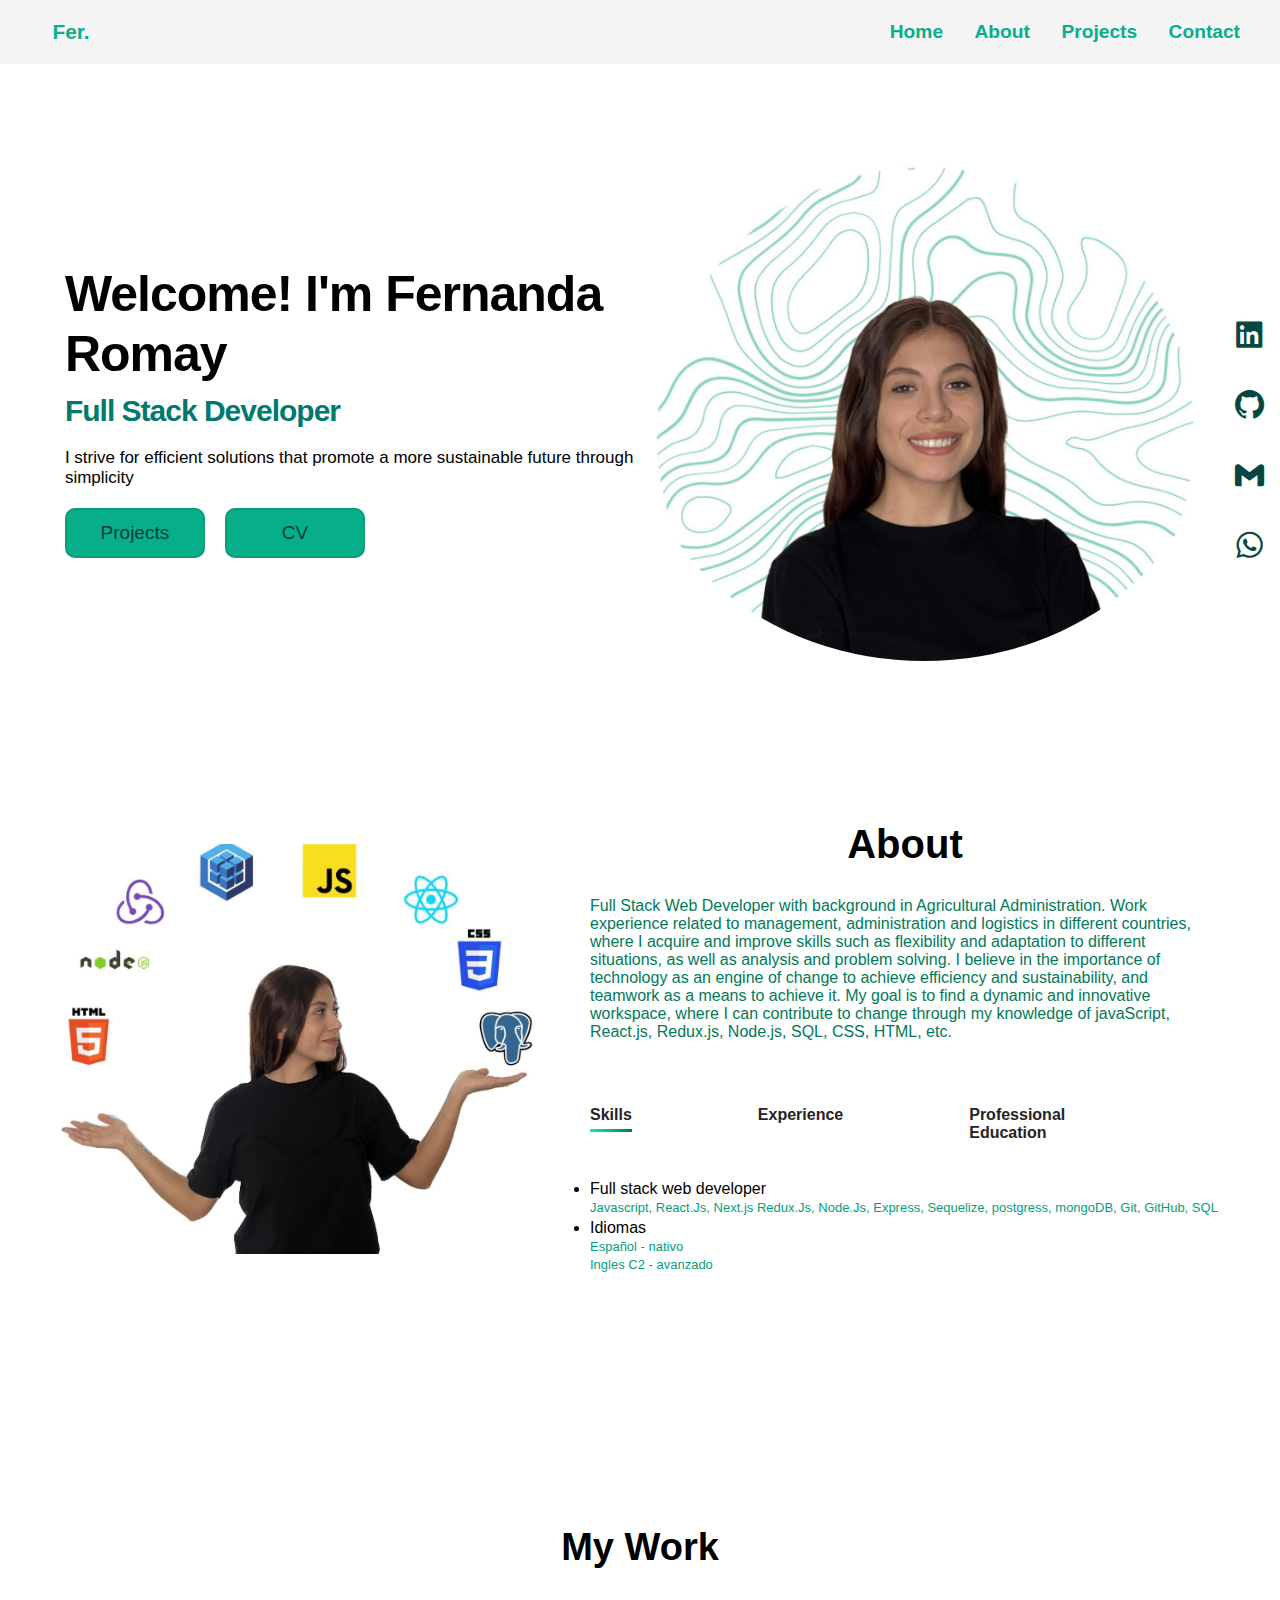
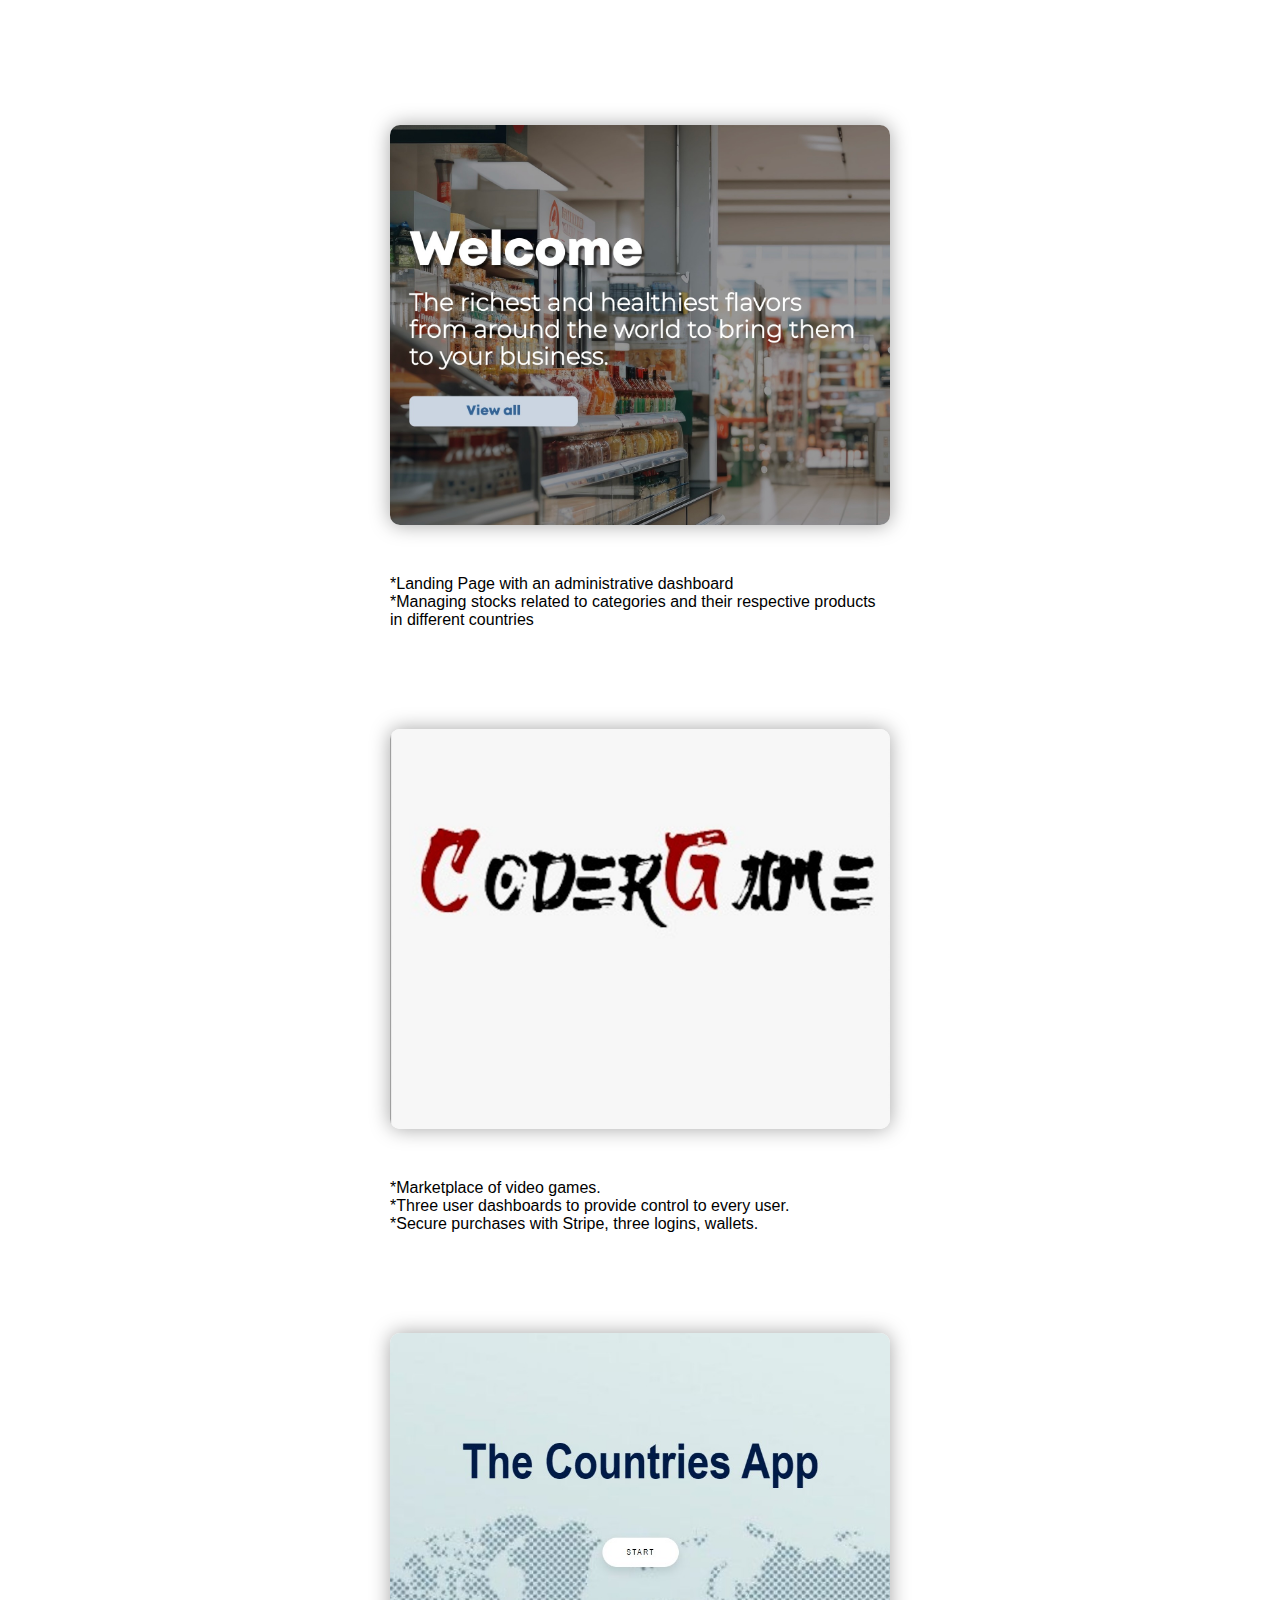
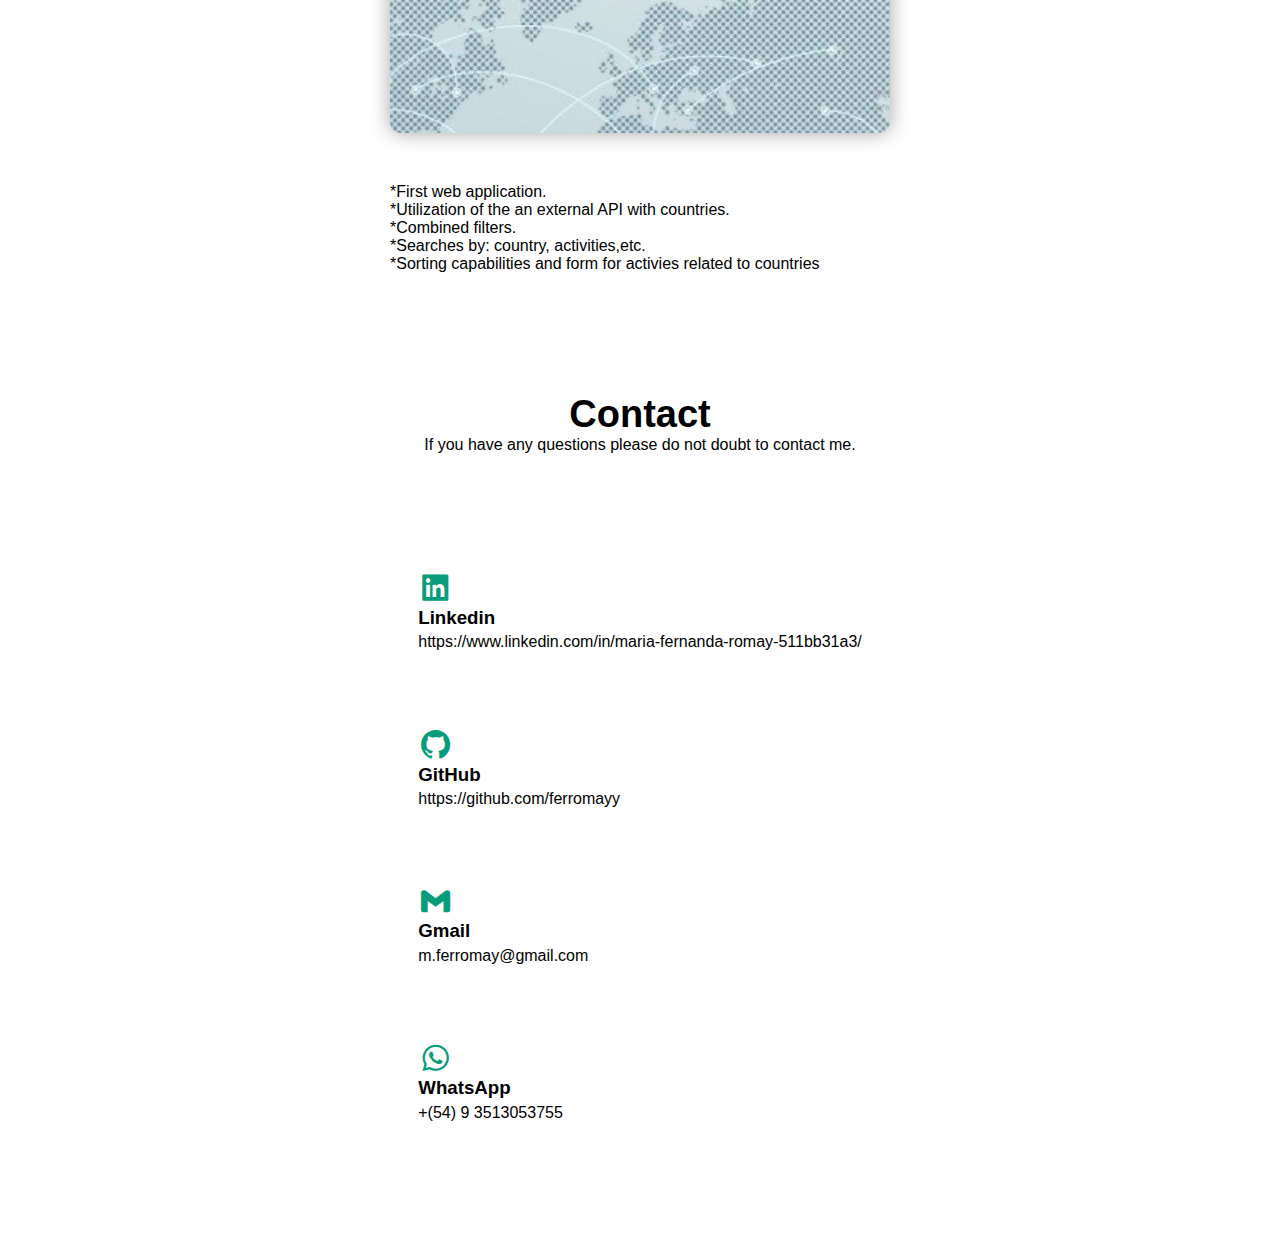
==== commit 5433b34f: "border radius picture" ====
--- a/index.html
+++ b/index.html
@@ -97,7 +97,7 @@
                   <span> Full stack web developer</span> <br /><span
                     class="sentence"
                   >
-                    Javascript, React.Js, Next,js Redux.Js, Node.Js, Express, Sequelize,
+                    Javascript, React.Js, Next.js Redux.Js, Node.Js, Express, Sequelize,
                     postgress, mongoDB, Git, GitHub, SQL</span
                   >
                 </li>
--- a/porfolio.css
+++ b/porfolio.css
@@ -172,6 +172,7 @@
 
 #img3 {
   background-image: url(img/2617C765-BA88-41E9-8394-9683A6A7833C.jpg);
+  border-radius: 1000%;
   background-size: cover;
   display: flex;
   justify-content: center;
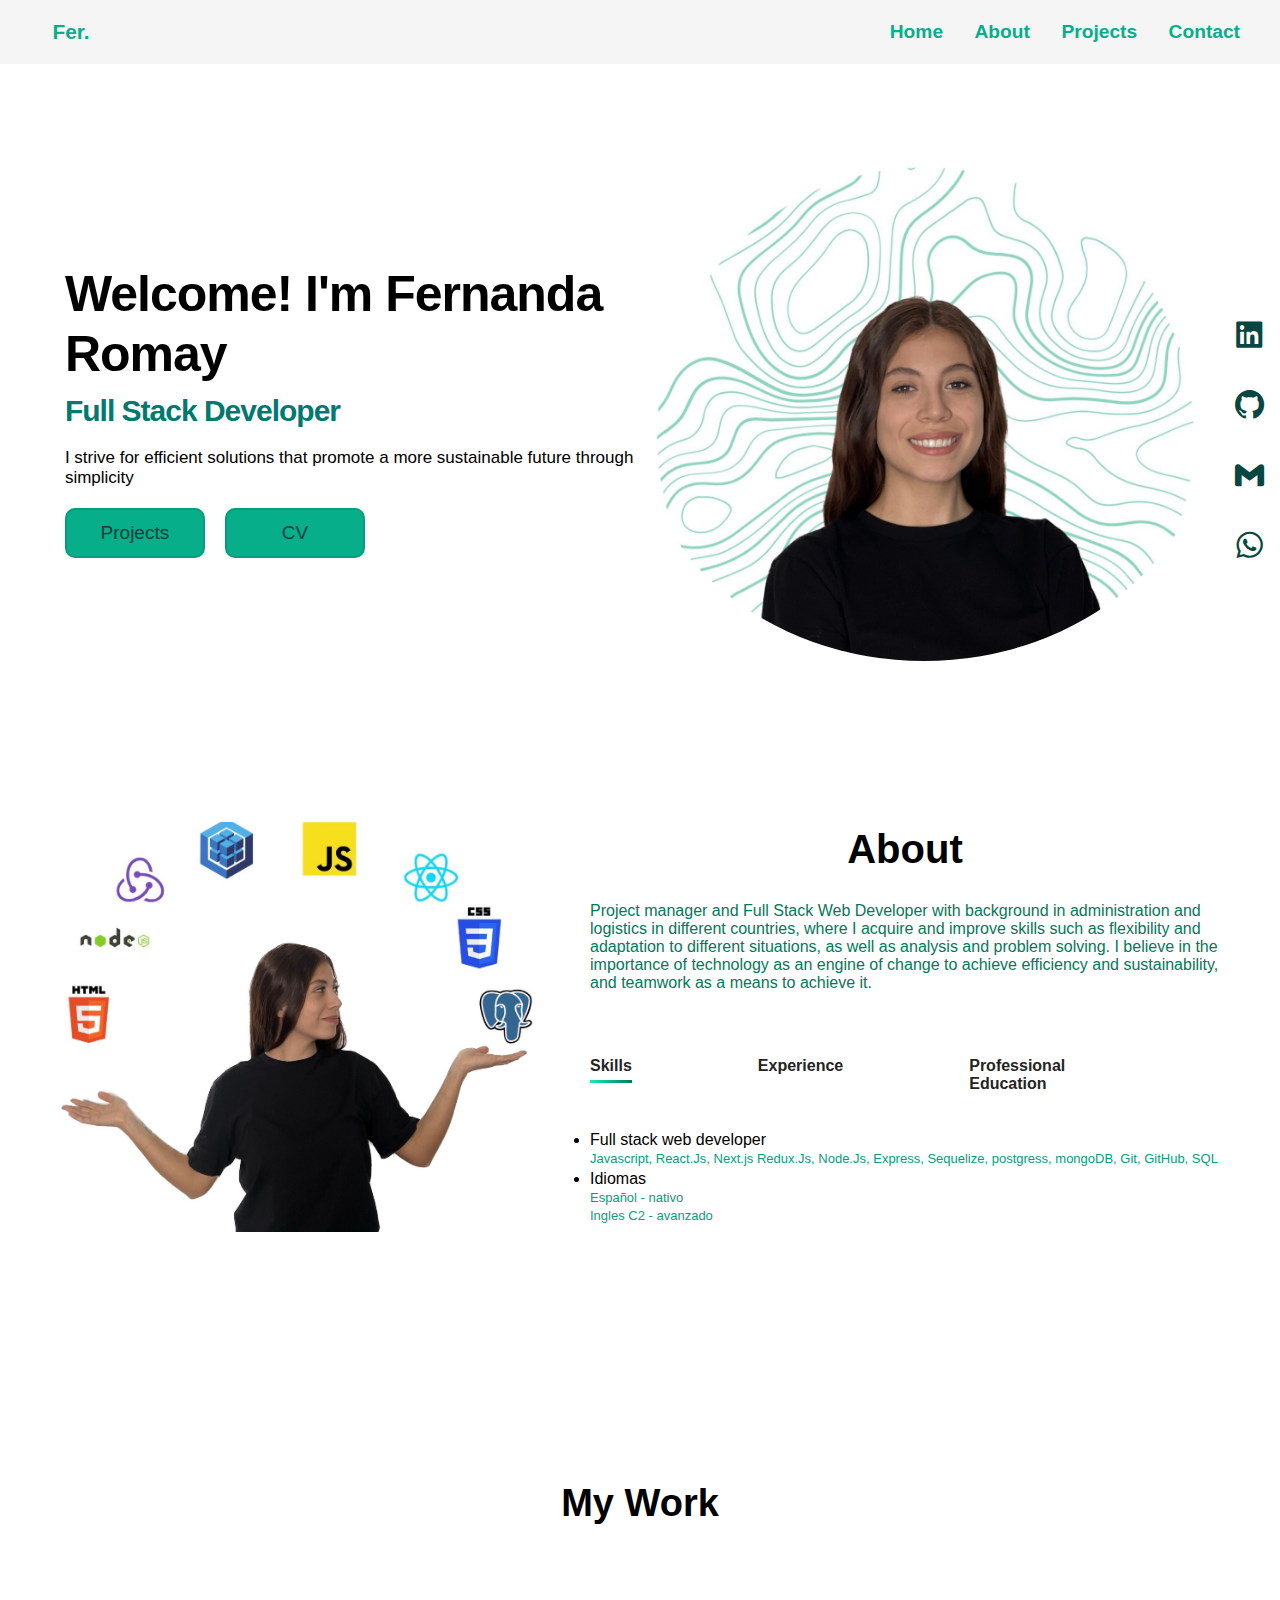
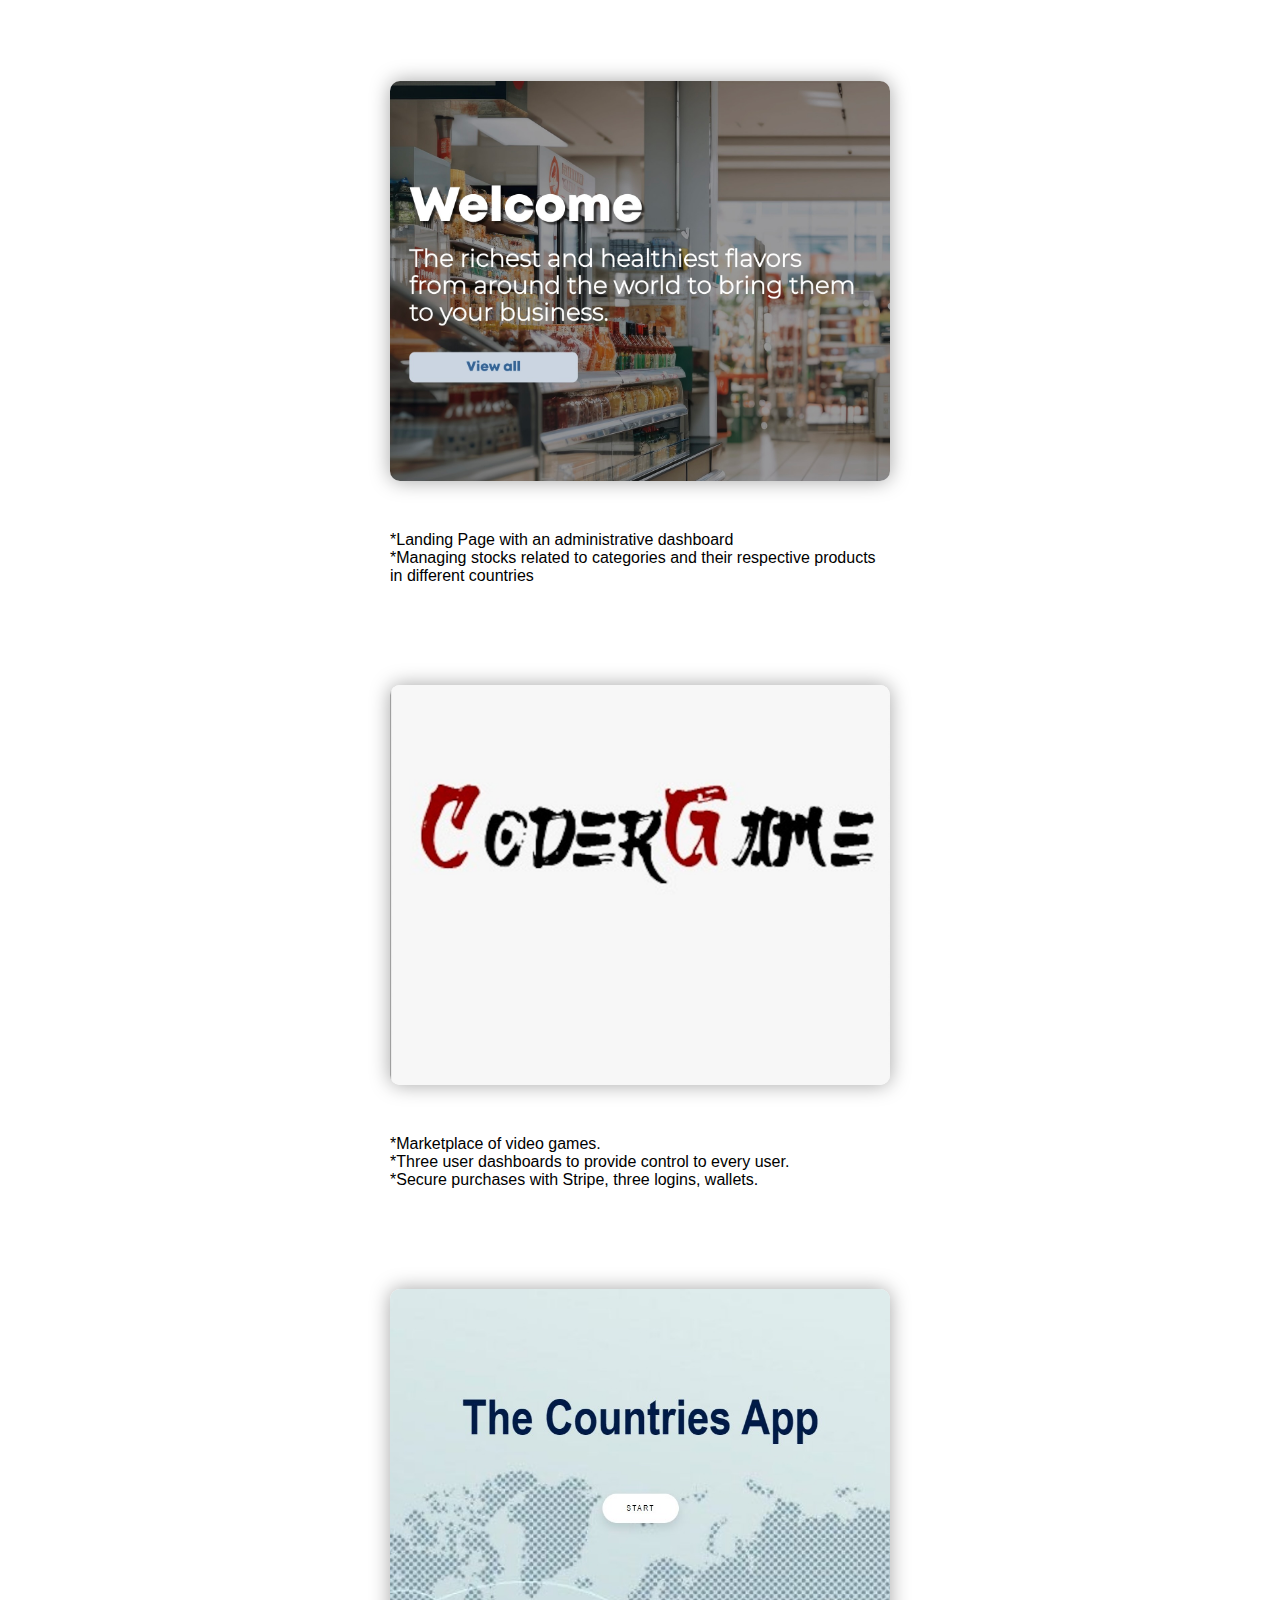
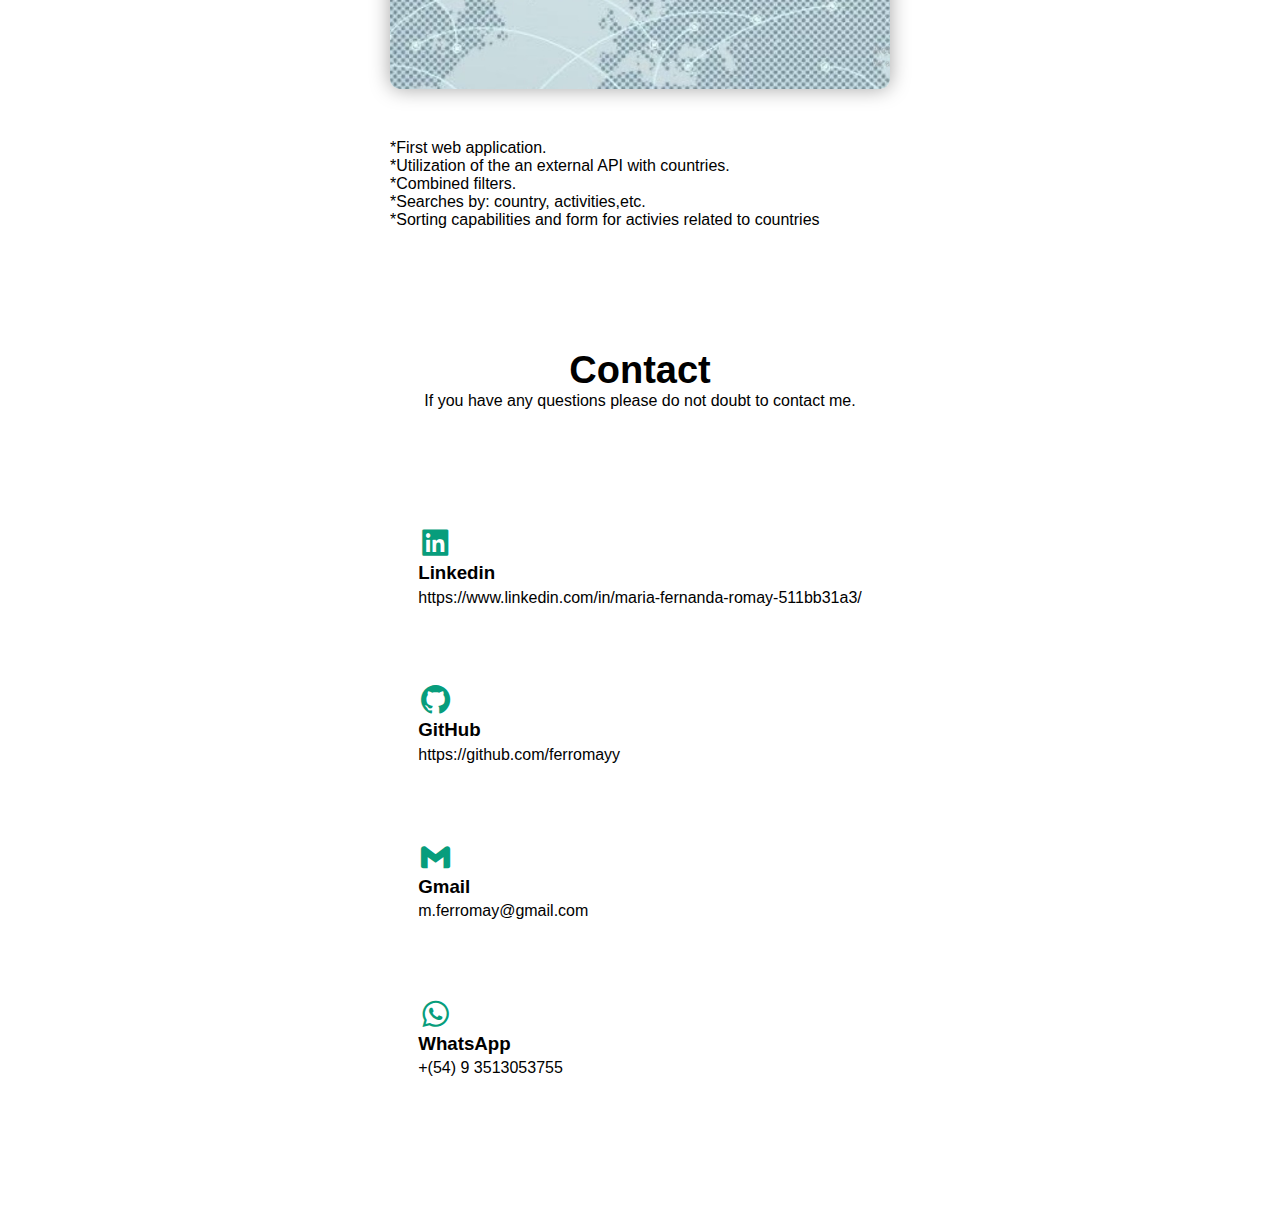
==== commit 474eadf4: "Update index.html" ====
--- a/index.html
+++ b/index.html
@@ -73,16 +73,13 @@
           <div class="colum2">
             <h1>About</h1>
             <p>
-              Full Stack Web Developer with background in Agricultural
-              Administration. Work experience related to management,
+              Project manager and Full Stack Web Developer with background in
               administration and logistics in different countries, where I
               acquire and improve skills such as flexibility and adaptation to
               different situations, as well as analysis and problem solving. I
               believe in the importance of technology as an engine of change to
               achieve efficiency and sustainability, and teamwork as a means to
-              achieve it. My goal is to find a dynamic and innovative workspace,
-              where I can contribute to change through my knowledge of
-              javaScript, React.js, Redux.js, Node.js, SQL, CSS, HTML, etc.
+              achieve it.
             </p>
             <div class="colum-2-3">
               <h3 class="tabb activee" onclick="opentab('skills')">Skills</h3>
--- a/porfolio.css
+++ b/porfolio.css
@@ -398,6 +398,9 @@
   transition: transform 0.5s;
 }
 .work .project-link {
+  text-align: center;
+
+  
   display: block;
   width: 100%;
   height: 100%;
@@ -425,6 +428,7 @@
 }
 
 .layer {
+ 
   background: #07ae8a;
   width: 100%;
   height: 0%;
@@ -437,6 +441,7 @@
   align-items: center;
   justify-content: space-between;
   flex-direction: column;
+  align-items: center;
   text-align: center;
   transition: height 0.8s;
 }
@@ -446,6 +451,10 @@
 }
 
 .layer h3 {
+  flex-direction: column;
+  align-items: center;
+  text-align: center;
+ 
   color: white;
   margin: 5px;
   margin-bottom: 70px;
@@ -453,13 +462,10 @@
   height: 180px;
 
   font-size: 150%;
-  display: flex;
-  align-items: center;
-  justify-content: space-between;
-  flex-direction: column;
 }
 
 .layer p {
+
   color: white;
   margin: 5px;
 
